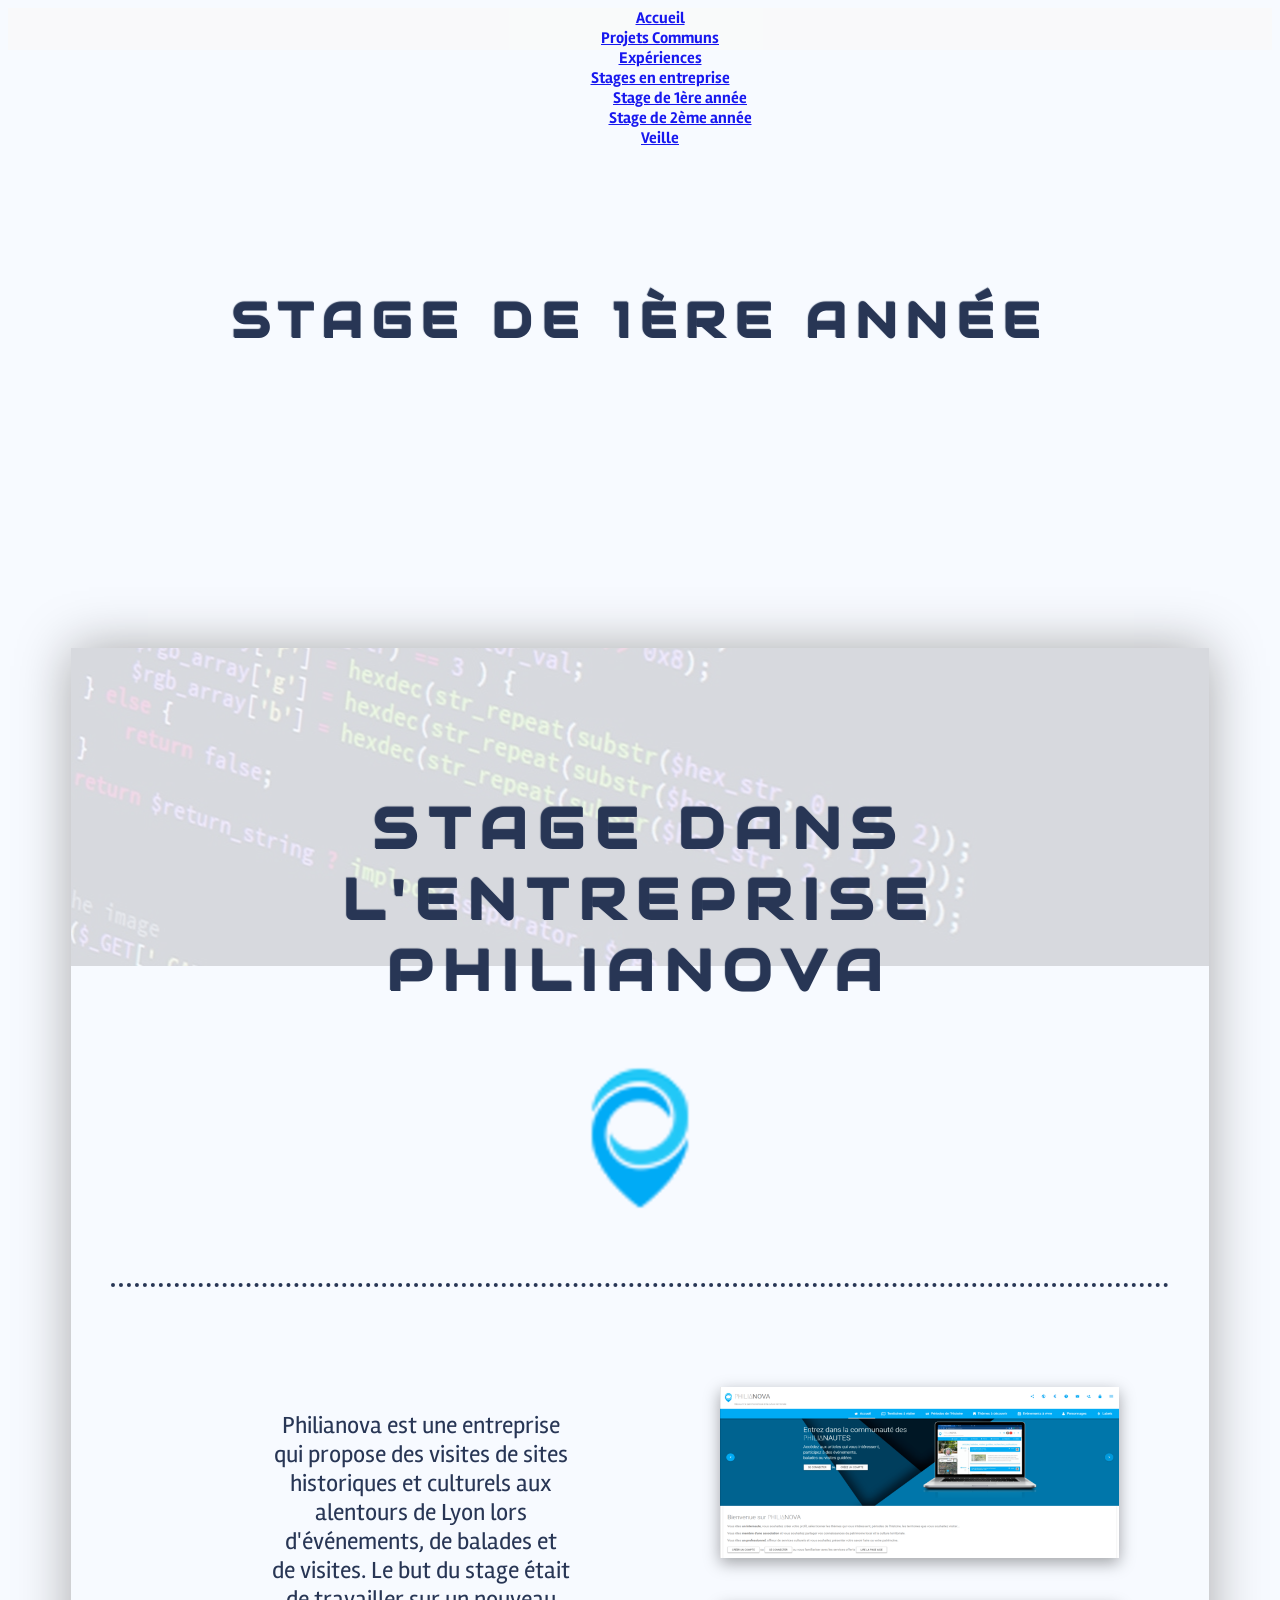
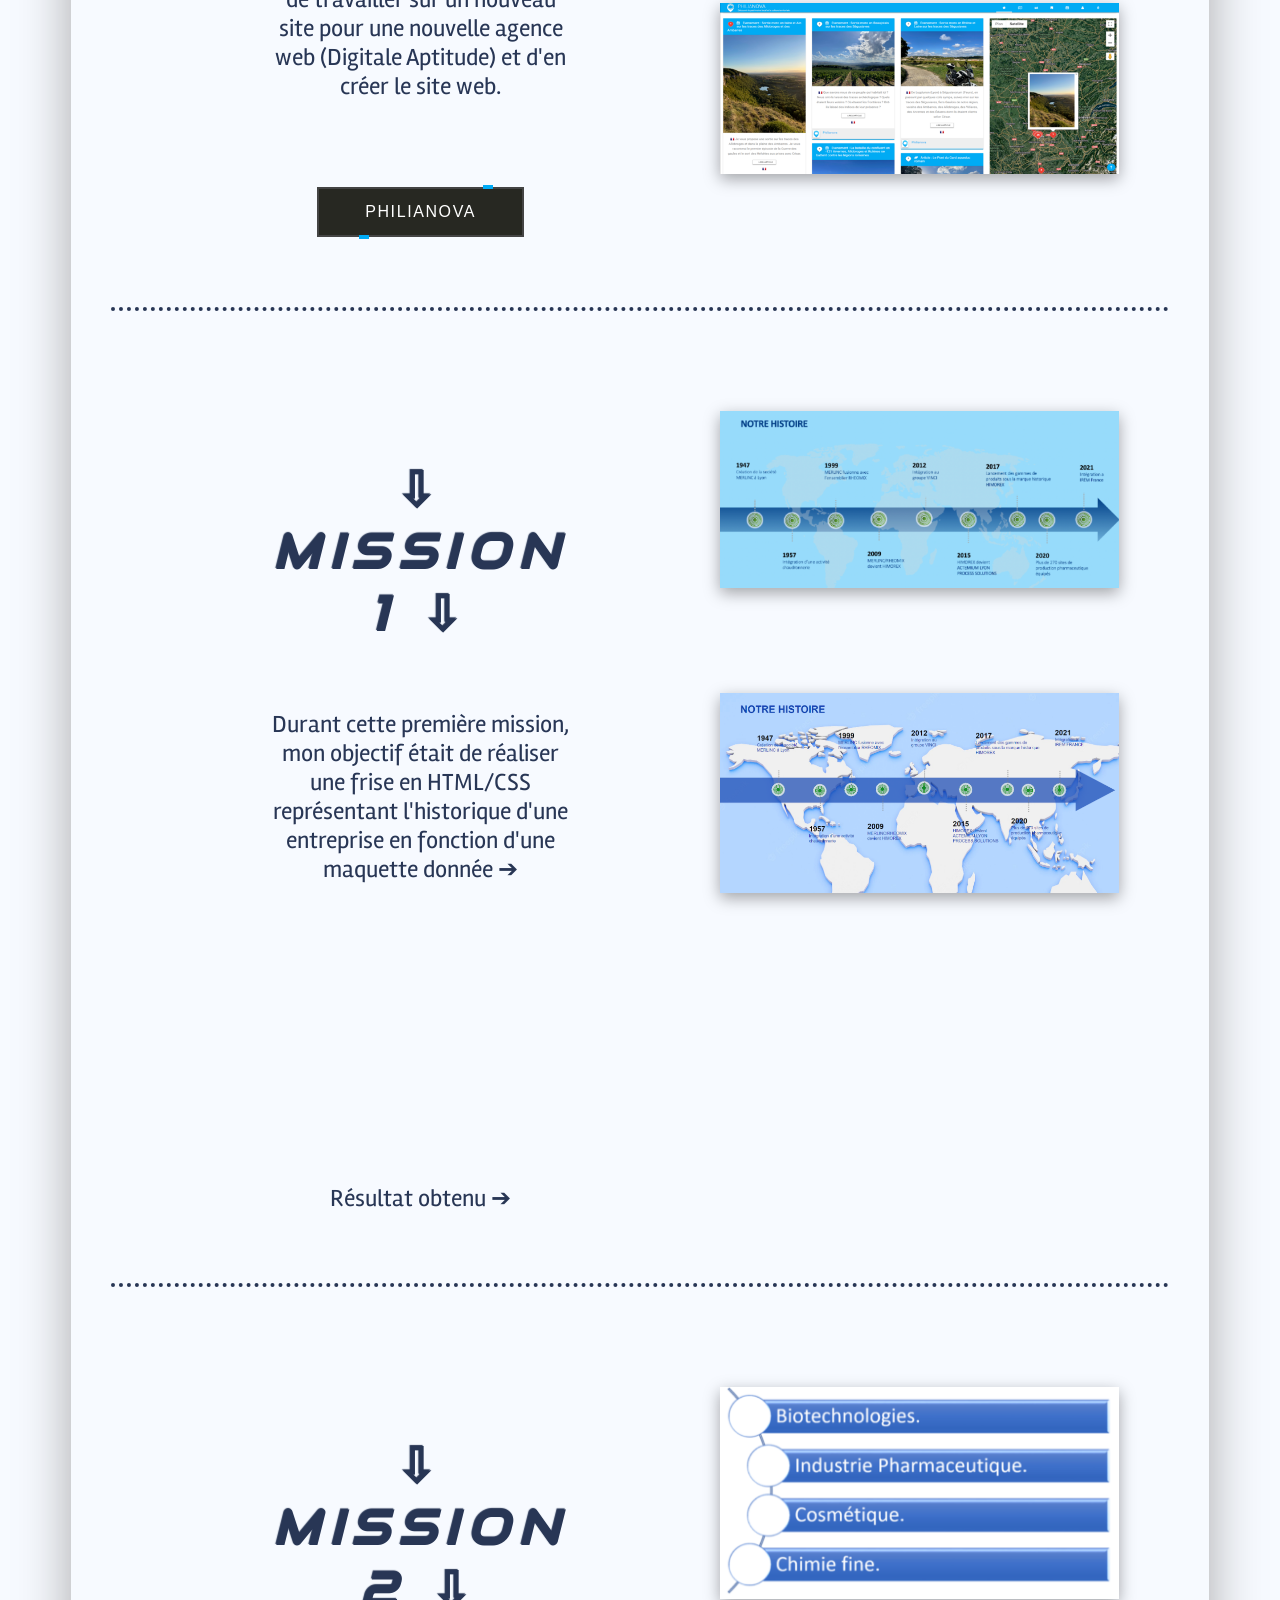
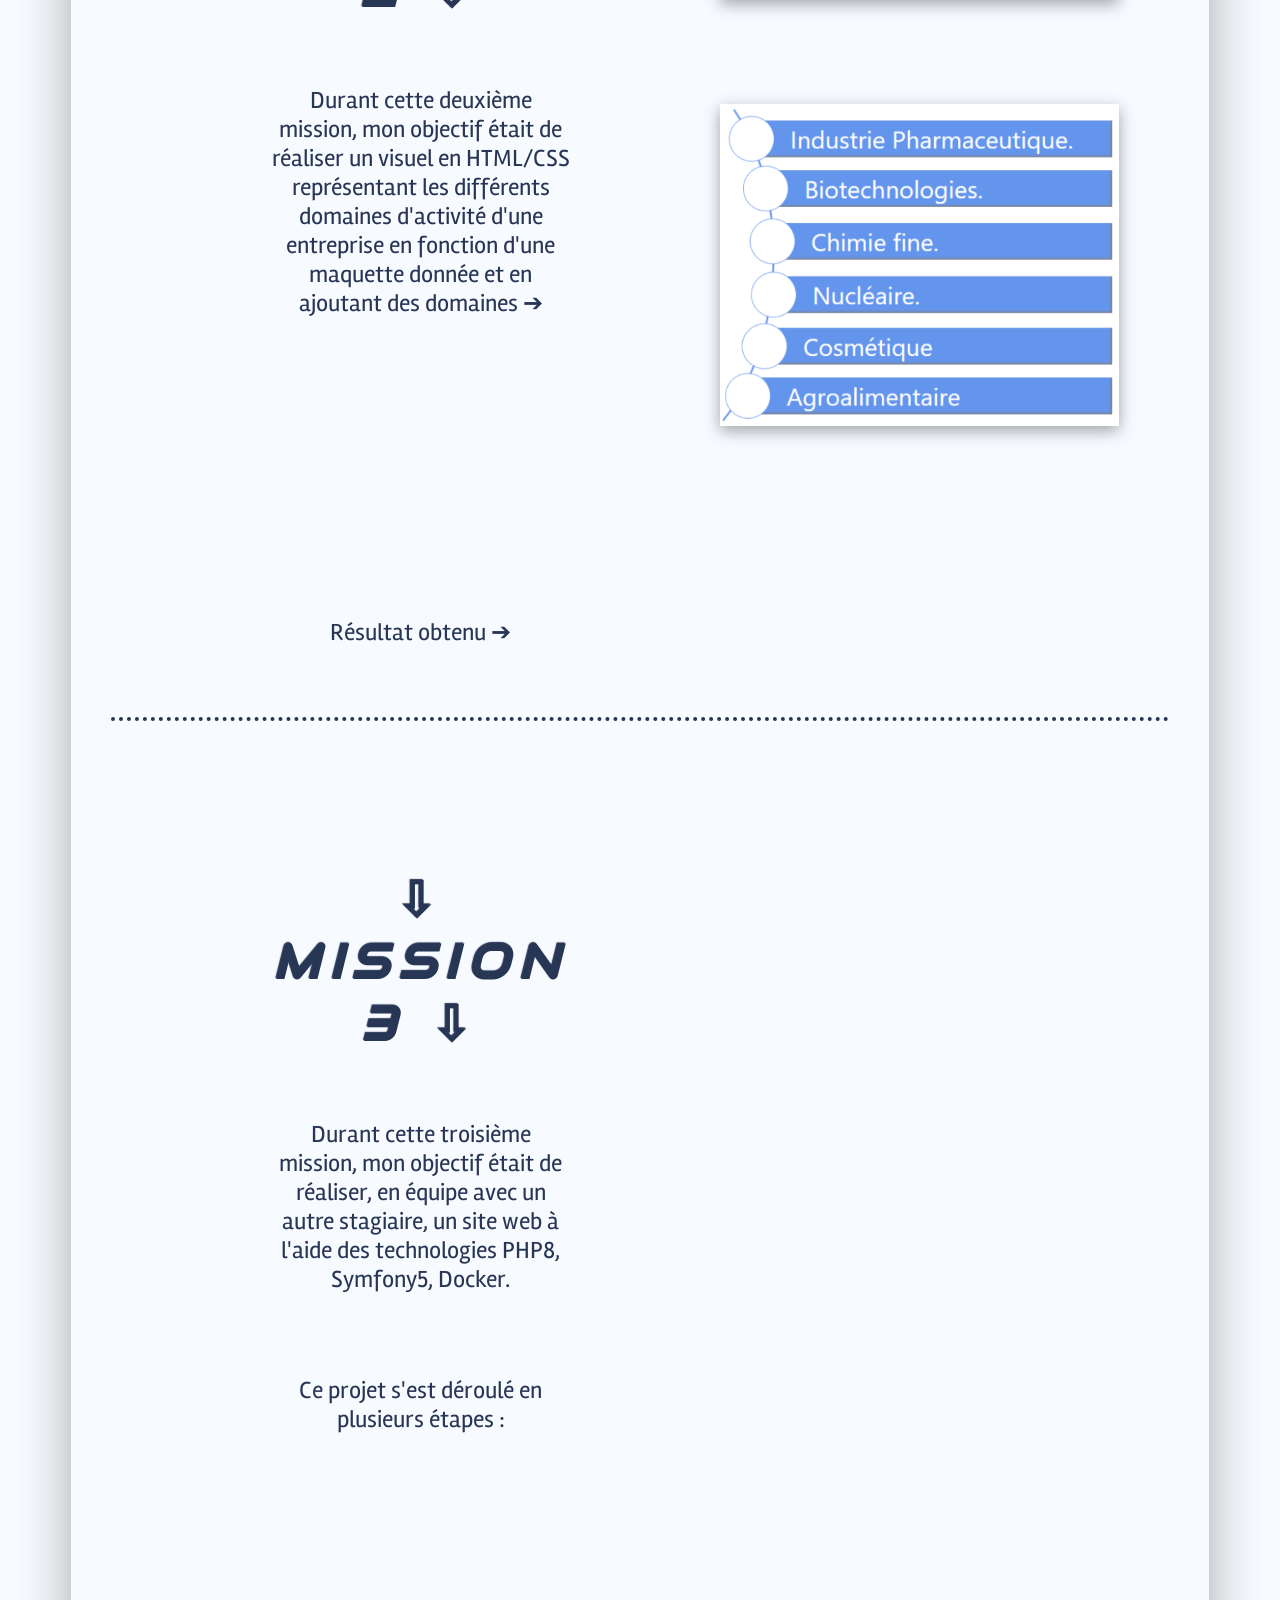
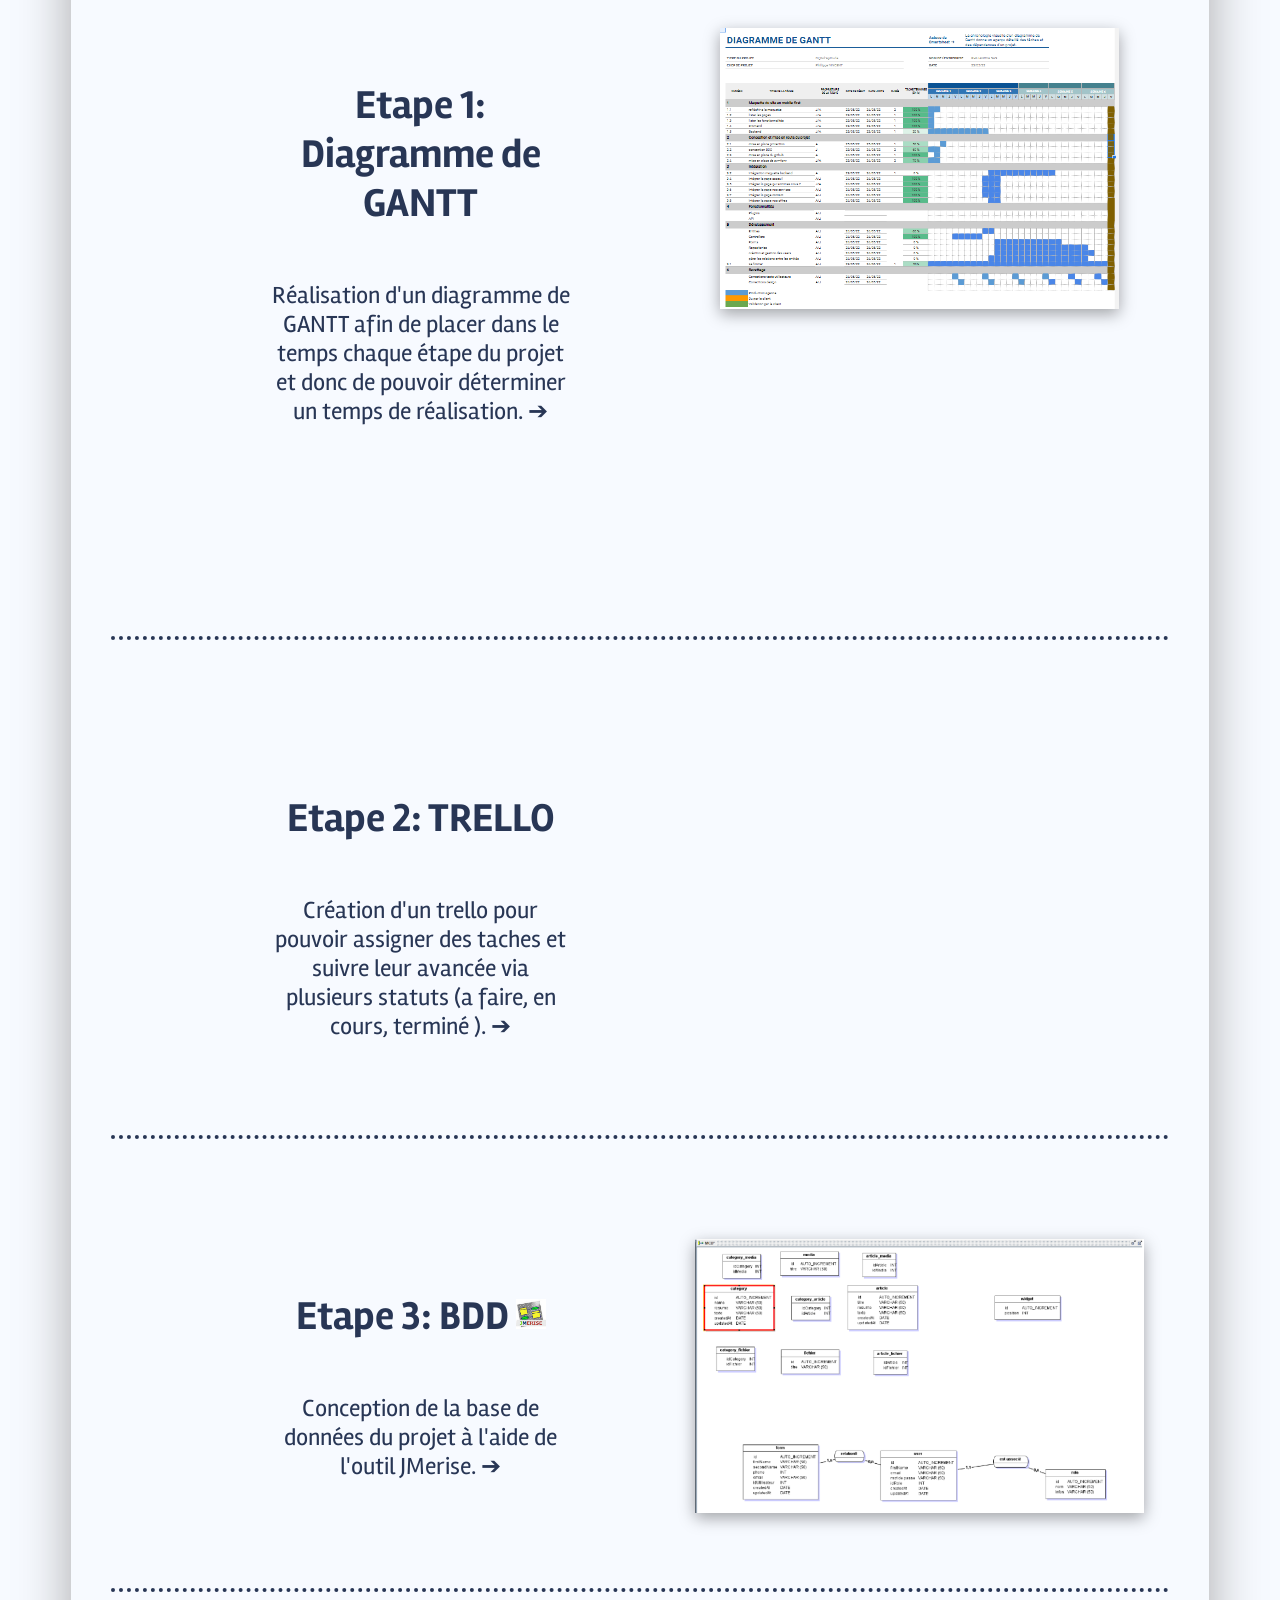
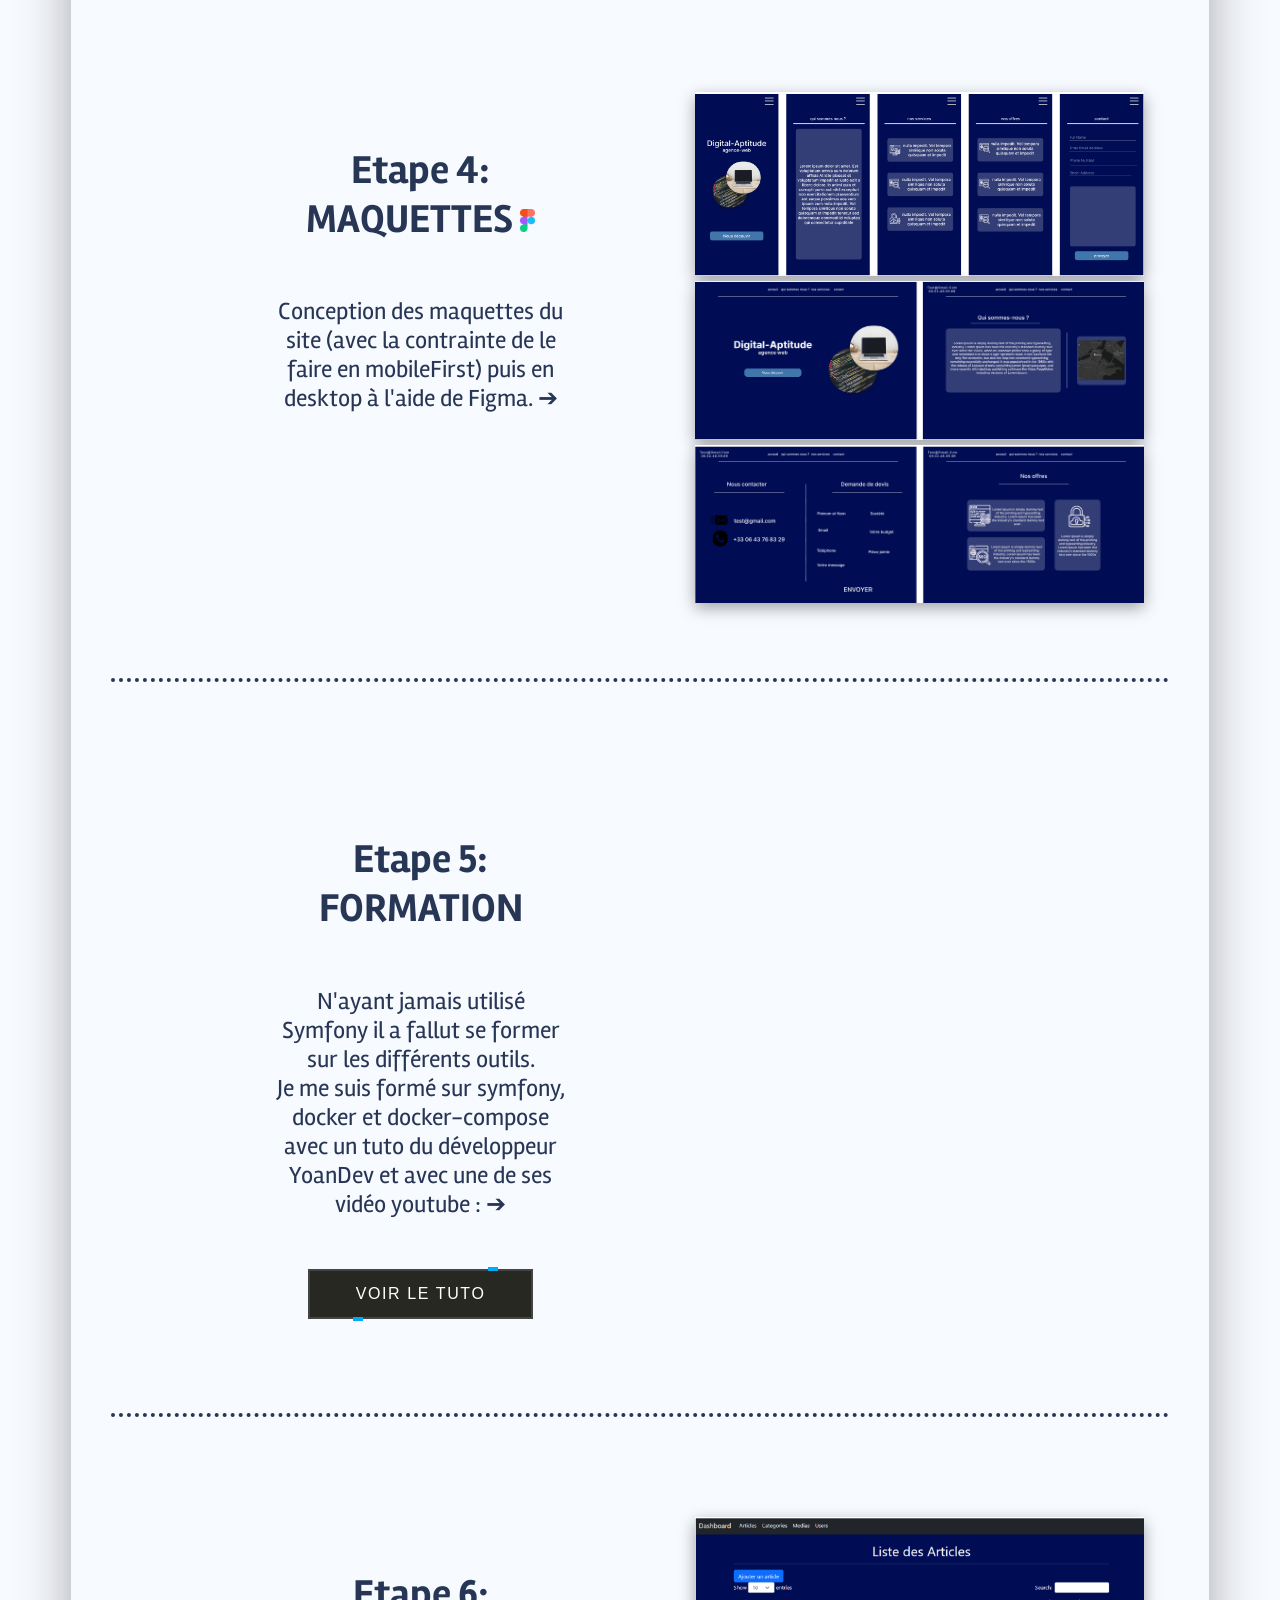
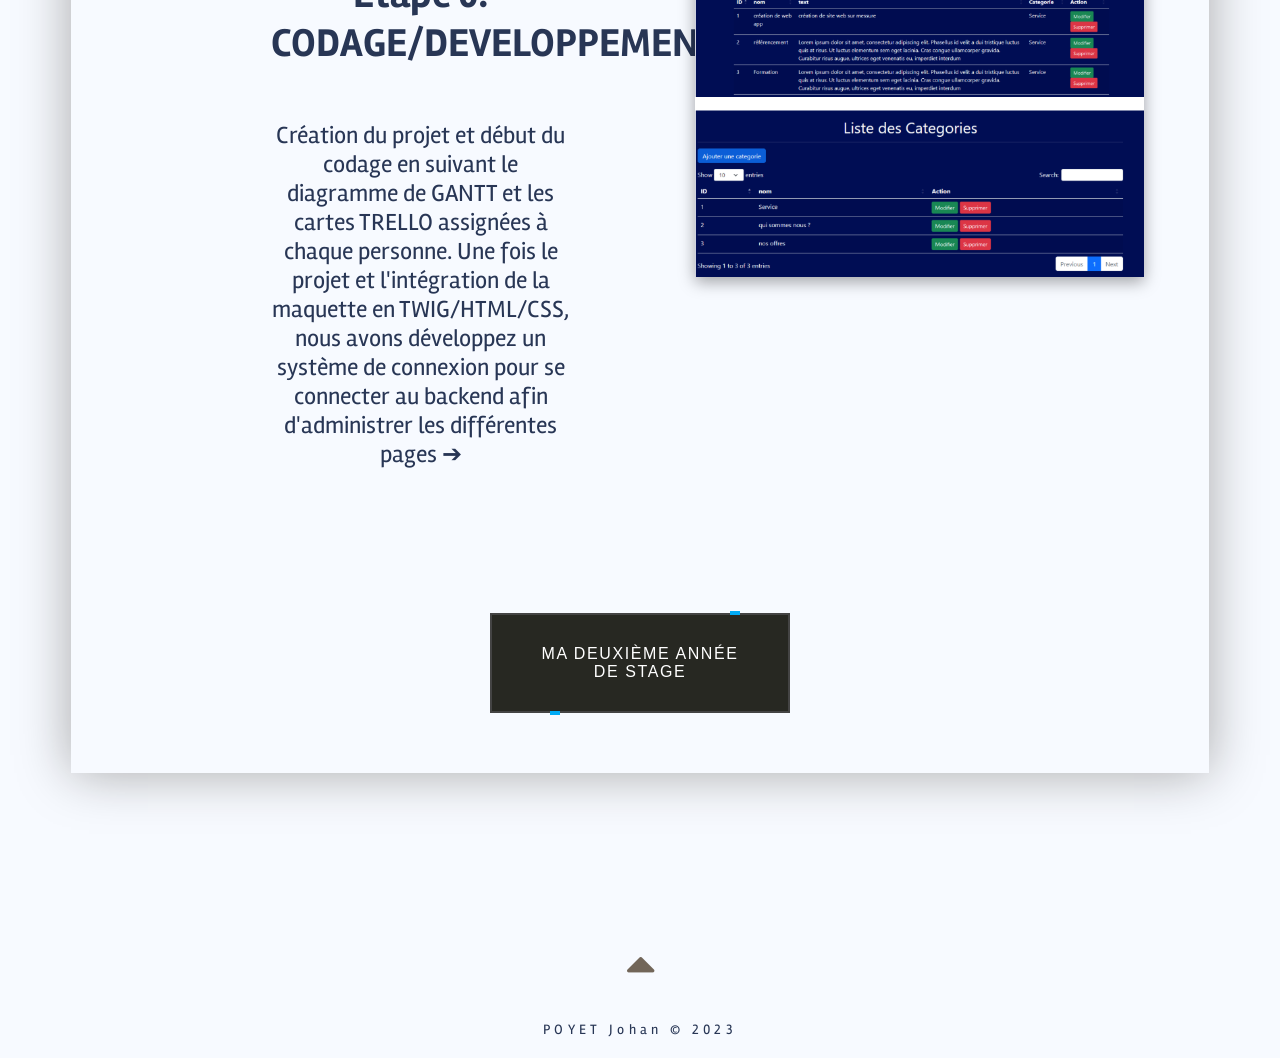
==== 1ere_annee.html @ 7d2a9128 "Add files via upload" ====
<!DOCTYPE html>
<html lang="fr">

<head>
    <meta charset="UTF-8">
    <meta http-equiv="X-UA-Compatible" content="IE=edge">
    <meta name="viewport" content="width=device-width, initial-scale=1.0">
    <title>Portfolio POYET Johan</title>
    <link rel="shortcut icon" href="./media/codage.png">
    <link rel="stylesheet" href="style.css">
    <link rel="stylesheet" href="./assets/css/bootstrap.css">
    <link rel="stylesheet" href="https://cdnjs.cloudflare.com/ajax/libs/font-awesome/4.7.0/css/font-awesome.css">
    <link href="https://unpkg.com/aos@2.3.1/dist/aos.css" rel="stylesheet">
    <script src="https://cdn.jsdelivr.net/npm/bootstrap@5.3.0-alpha1/dist/js/bootstrap.bundle.min.js"></script>
</head>

<body>
    <header style="height: 60vh;">
        <nav class="navbar autohide navbar-expand-sm navbar-light fixed-top">
            <div class="collapse navbar-collapse">
                <ul class="navbar-nav">
                    <li class="nav-item">
                        <a href="accueil.html" class="nav-link">Accueil</a>
                    </li>
                    <li class="nav-item">
                        <a href="projets_communs.html" class="nav-link">Projets Communs</a>
                    </li>
                    <li class="nav-item">
                        <a href="experiences.html" class="nav-link">Expériences</a>

                    </li>
                    <li class="nav-item dropdown">
                        <a class="nav-link dropdown-toggle" href="./1ere_annee.html" role="button"
                            data-bs-toggle="dropdown" aria-expanded="false">
                            Stages en entreprise
                        </a>
                        <ul class="dropdown-menu">
                            <li><a class="dropdown-item" href="./1ere_annee.html">Stage de 1ère année
                                </a></li>
                            <li><a class="dropdown-item" href="./2eme_annee.html">Stage de 2ème année
                                </a></li>
                        </ul>
                    </li>
                    <li class="nav-item">
                        <a href="veille.html" class="nav-link">Veille</a>
                    </li>
                </ul>
            </div>
        </nav>
        <h2 class="titre-c1 aos-item " data-aos="fade-up" data-aos-offset="200" data-aos-delay="50"
            data-aos-duration="1000" data-aos-mirror="true" data-aos-once="false"
            data-aos-anchor-placement="top-center">Stage de 1ère année</h2>
    </header>
    <section id="stage">
        <h3 class="aos-item" data-aos="fade-down" data-aos-offset=" 300" data-aos-delay="50" data-aos-duration="1000"
            data-aos-mirror="true" data-aos-once="true" data-aos-anchor-placement="top-bottom"
            style="padding: 50px 0 0 0">Stage dans l'entreprise Philianova
        </h3>
        <a class="aos-item" data-aos="fade-down" data-aos-offset=" 300" data-aos-delay="50" data-aos-duration="1000"
            data-aos-mirror="true" data-aos-once="true" data-aos-anchor-placement="top-bottom"
            href="./media/logo_philianova.png" target="_blank"><img style="display: block; margin: auto;"
                src="./media/logo_philianova.png" alt="logo philianova"></a>

        <div class="stage-desc col-md-12 aos-item" data-aos="fade-right" data-aos-offset=" 300" data-aos-delay="50"
            data-aos-duration="1000" data-aos-mirror="true" data-aos-once="true" data-aos-anchor-placement="top-bottom">
            <div class="stage-txt col-md-6">
                <p> Philianova est une entreprise qui propose des visites de sites historiques et culturels aux
                    alentours de Lyon
                    lors d'événements, de balades et de visites. Le but du stage était de travailler sur un nouveau site
                    pour une nouvelle agence web (Digitale Aptitude) et d'en créer le site web.
                </p>
                <hr style="border: none;">
                <a target="_blank" href="https://philianova.com/">
                    <button target="_blank"
                        style="--clr:#00ABF6; margin-top: 50px;"><span>Philianova</span><i></i></button></a>
            </div>
            <div class="col-md-6" style=" padding: 0 0 0 30px; width: 50%;">
                <a href="./media/philianova1.png" target="_blank"><img src="./media/philianova1-petit.png"
                        style="box-shadow: rgba(0, 0, 0, 0.35) 0px 5px 15px;" alt=""></a>
                <a href="./media/philianova2.png" target="_blank"> <img
                        style="margin: 40px 0 0 0; box-shadow: rgba(0, 0, 0, 0.35) 0px 5px 15px;"
                        src="./media/philianova2-petit.png" alt=""></a>
            </div>
        </div>


        <div class="stage-desc col-md-12 aos-item" data-aos="fade-left" data-aos-offset=" 300" data-aos-delay="50"
            data-aos-duration="1000" data-aos-mirror="true" data-aos-once="true" data-aos-anchor-placement="top-bottom">

            <div class="stage-txt col-md-6">
                <h3 style="">⇩ <i>Mission 1</i> ⇩</h3>
                <p style="margin: 50px 0 0 0;">Durant cette première mission, mon objectif était de réaliser une
                    frise en HTML/CSS représentant
                    l'historique d'une entreprise en fonction d'une maquette donnée ➔</p>
                <p style="margin: 300px 0 0 0;">Résultat obtenu ➔</p>
            </div>
            <div class="col-md-6" style=" padding: 0 0 0 30px; width: 50%;">
                <a href="./media/mission1-grand.png" target="_blank"> <img
                        style=" box-shadow: rgba(0, 0, 0, 0.35) 0px 5px 15px;" src="./media/mission1.png" alt=""></a>
                <a href="./media/carte.png" target="_blank"> <img
                        style="margin: 100px 0 0 0; box-shadow: rgba(0, 0, 0, 0.35) 0px 5px 15px;"
                        src="./media/carte-petit.png" alt=""></a>
            </div>
        </div>


        <div class="stage-desc col-md-12 aos-item" data-aos="fade-right" data-aos-offset=" 300" data-aos-delay="50"
            data-aos-duration="1000" data-aos-mirror="true" data-aos-once="true" data-aos-anchor-placement="top-bottom">
            <div class="stage-txt col-md-6">
                <h3 style="">⇩ <i>Mission 2</i> ⇩</h3>
                <p style="margin: 50px 0 0 0;">Durant cette deuxième mission, mon objectif était de réaliser un
                    visuel en HTML/CSS représentant
                    les différents domaines d'activité d'une entreprise en fonction d'une maquette donnée et en
                    ajoutant des domaines ➔</p>
                <p style="margin: 300px 0 0 0;">Résultat obtenu ➔</p>
            </div>
            <div class="col-md-6" style=" padding: 0 0 0 30px; width: 50%;">
                <a href="./media/mission2-debut.png" target="_blank"> <img
                        style="box-shadow: rgba(0, 0, 0, 0.35) 0px 5px 15px; " src="./media/mission2-debut.png"
                        alt=""></a>
                <a href="./media/mission2.png" target="_blank"> <img
                        style="margin: 100px 0 0 0; box-shadow: rgba(0, 0, 0, 0.35) 0px 5px 15px; "
                        src="./media/mission2-petit.png" alt=""></a>
            </div>
        </div>

        <div class="aos-item" data-aos="fade-left" data-aos-offset=" 300" data-aos-delay="50" data-aos-duration="1000"
            data-aos-mirror="true" data-aos-once="true" data-aos-anchor-placement="top-bottom">
            <div class="stage-desc col-md-12">
                <div class="stage-txt col-md-12">
                    <h3 style="">⇩ <i>Mission 3</i> ⇩</h3>
                    <p style="margin: 50px 0 0 0;">Durant cette troisième mission, mon objectif était de réaliser, en
                        équipe avec un autre stagiaire, un site web à l'aide des technologies PHP8, Symfony5,
                        Docker.</p><br><br>
                    <p>Ce projet s'est déroulé en plusieurs étapes :</p>
                </div>
            </div>


            <div class="stage-desc col-md-12" style="border-top: none !important;">
                <div class="stage-txt col-md-6">

                    <h4>Etape 1: Diagramme de GANTT</h4>
                    <p>Réalisation d'un diagramme de GANTT afin de placer dans le temps chaque étape du projet et
                        donc de pouvoir déterminer un temps de réalisation. ➔</p>
                    <br><br><br><br>
                </div>
                <div class="col-md-6" style=" padding: 0 0 0 30px; width: 50%;">

                    <a href="./media/gantt.png" target="_blank"> <img
                            style="box-shadow: rgba(0, 0, 0, 0.35) 0px 5px 15px; " src="./media/gantt-petit.png"
                            alt=""></a>
                </div>
            </div>
            <div class="stage-desc col-md-12">
                <div class="stage-txt col-md-6">
                    <h4>Etape 2: TRELLO </h4>
                    <p>Création d'un trello pour pouvoir assigner des taches et suivre leur avancée via
                        plusieurs statuts (a faire, en cours, terminé ). ➔</p>
                </div>
                <div class="col-md-6" style=" padding: 0 0 0 30px; width: 50%;">
                    <a href="./media/trello.png" target="_blank"> <img
                            style="width: 90%; box-shadow: rgba(0, 0, 0, 0.35) 0px 5px 15px; " src="./media/trello.png"
                            alt=""></a>
                </div>
            </div>

            <div class="stage-desc col-md-12">
                <div class="stage-txt col-md-6">
                    <h4>Etape 3: BDD <img src="./media/jmerise.png" style="width: 10% !important;" alt=""></h4>
                    <p>Conception de la base de données du projet à l'aide de l'outil JMerise. ➔</p>
                </div>
                <div class="col-md-6" style=" padding: 0 0 0 30px; width: 50%;">
                    <a href="./media/jmerise-grand.png" target="_blank"> <img
                            style="width: 90%; box-shadow: rgba(0, 0, 0, 0.35) 0px 5px 15px; "
                            src="./media/jmerise-petit.png" alt=""></a>
                </div>
            </div>
            <div class="stage-desc col-md-12">
                <div class="stage-txt col-md-6">
                    <h4>Etape 4: MAQUETTES <img src="./media/figma-logo.png" style="width: 5% !important;" alt=""></h4>
                    <p>Conception des maquettes du site (avec la contrainte de le faire en mobileFirst) puis en desktop
                        à
                        l'aide de Figma. ➔
                    </p>
                </div>
                <div class="col-md-6" style=" padding: 0 0 0 30px; width: 50%;">
                    <a href="./media/figma-1.png" target="_blank"> <img
                            style="width: 90%; box-shadow: rgba(0, 0, 0, 0.35) 0px 5px 15px; " src="./media/figma-1.png"
                            alt=""></a>
                    <a href="./media/figma-2.png" target="_blank"> <img
                            style="width: 90%; box-shadow: rgba(0, 0, 0, 0.35) 0px 5px 15px; " src="./media/figma-2.png"
                            alt=""></a>
                    <a href="./media/figma-3.png" target="_blank"> <img
                            style="width: 90%; box-shadow: rgba(0, 0, 0, 0.35) 0px 5px 15px; " src="./media/figma-3.png"
                            alt=""></a>
                </div>
            </div>
            <div class="stage-desc col-md-12">
                <div class="stage-txt col-md-6">
                    <h4>Etape 5: FORMATION </h4>
                    <p>N'ayant jamais utilisé Symfony il a fallut se former sur les différents outils.<br>
                        Je me suis formé sur symfony, docker et docker-compose avec un tuto du développeur YoanDev et
                        avec
                        une de ses vidéo youtube : ➔ <br><a target="_blank"
                            href="https://yoandev.co/un-environnement-de-d%C3%A9veloppement-symfony-5-avec-docker-et-docker-compose/">
                            <button target="_blank" class="btn-stage"
                                style="--clr:#00ABF6; margin-top: 50px;"><span>Voir
                                    le
                                    tuto</span><i></i></button></a>

                    </p>
                </div>
                <div class="col-md-6" style=" padding: 0 0 0 30px; width: 50%;">
                    <a href="./media/yoandev.png" target="_blank"> <img
                            style="width: 90%; box-shadow: rgba(0, 0, 0, 0.35) 0px 5px 15px; " src="./media/yoandev.png"
                            alt=""></a>

                </div>
            </div>
            <div class="stage-desc col-md-12">
                <div class="stage-txt col-md-6">
                    <h4>Etape 6: CODAGE/DEVELOPPEMENT </h4>
                    <p>Création du projet et début du codage en suivant le diagramme de GANTT et les cartes TRELLO
                        assignées
                        à chaque personne. Une fois le projet et l'intégration de la maquette en TWIG/HTML/CSS, nous
                        avons
                        développez un système de connexion pour se connecter au backend afin d'administrer les
                        différentes
                        pages ➔
                    </p>
                </div>
                <div class="col-md-6" style=" padding: 0 0 0 30px; width: 50%;">
                    <a href="./media/crud-philianova.png" target="_blank"> <img
                            style="width: 90%; box-shadow: rgba(0, 0, 0, 0.35) 0px 5px 15px; "
                            src="./media/crud-philianova.png" alt=""></a>

                </div>
            </div>
            <div style="text-align: center;">
                <a href="./2eme_annee.html">
                    <button class="btn-stage"
                        style="--clr:#00ABF6; margin-top: 50px; width: 300px; height: 100px;"><span>Ma deuxième
                            année de stage</span><i></i></button></a>
            </div>
        </div>
        </div>
        </div>
        </div>
    </section>

    <footer>
        <div class="arrow">
            <a href="#">
                <i class="fa fa-sort-up"></i>
            </a>
        </div>
        <p>POYET Johan © 2023</p>
    </footer>

    <script src="./assets/js/jquery.min.js" type="text/javascript"></script>
    <script src="./assets/js/typed.min.js" type="text/javascript"></script>
    <script src="./script2.js" type="text/javascript"></script>
    <script src="https://unpkg.com/aos@2.3.1/dist/aos.js"></script>

    <script>
        AOS.init();
    </script>

</body>

</html>
---- style.css ----
@import url("https://fonts.googleapis.com/css?family=Audiowide|Josefin+Sans:100|Rambla&display=swap");

/* test */
html {
  scroll-behavior: smooth;
}

body {
  color: #283655 !important;
  background-color: #f7faff !important;
  text-align: center;
  height: 100vh;
  font-family: "Rambla", sans-serif;
}

h2,
h3 {
  font-family: "Audiowide", sans-serif;
  letter-spacing: 0.2em;
  text-transform: uppercase;
  text-shadow: -1px -1px 1px #283655;
}

li {
  list-style-type: none;
}



/* *****************************HEADER****************************** */
.navbar {
  background-color: #FAFAFA;
  opacity: 0.9;
  height: 42px;
  transition: 0.7s;
  font-weight: 800;
}

.navbar-nav {
  width: 80% !important;
  margin: 0 auto;
  justify-content: space-between;
}

header {
  text-align: center;
  height: 100vh;
  background: url(media/Sans\ titre.jpg) no-repeat fixed 50% 50%;
  background-size: cover;
}

h1 {
  padding: 90px 0 10px 0;
  font-family: "Josefin Sans", sans-serif;
  font-size: 4.3em;
  text-transform: uppercase;
}

#line {
  height: 1px;
  background-color: #b3aca7;
  width: 25%;
  margin: 0 auto;
}

h2 {
  padding: 20px 0 50px 0;
  font-size: 3em;
  text-transform: uppercase;
}

.presentation {
  height: 240px;
  margin-top: 20px;
}

.infos {
  border: 1px solid #b3aca7;
  display: flex;
  flex-direction: column;
  justify-content: space-between;
  padding: 20px 0;
}

.photo {
  border: 1px solid #b3aca7;
  position: relative;
}

.photo img {
  position: absolute;
  top: 0;
  bottom: 0;
  left: 0;
  right: 0;
  margin: auto;
  height: auto;
  max-width: 90%;
  border-radius: 3px;
  /* box-shadow: 0 0 4px; */
}

.btn-cv {
  margin-top: 45px;
  text-align: center;
}

.btn-cv a {
  padding: 20px 80px;
  border: 1px solid #b3aca7;
  width: 300px;
}

.btn-cv:hover a {
  background: #b3aca7;
  color: #e2dedb;
  transition: all 0.3s ease-in-out;
  text-decoration: none;
}

/* ***************************************languages************************************* */
#language {
  padding: 80px 80px 80px 50px;
  margin: 20px 0 0 6%;
  height: 750px;
  width: 47%;
  max-width: 640px;
  background: linear-gradient(90deg, #8b8b8b 0%, #d0d0d0 100%);
  border-radius: 5%;
  /* clip-path: polygon(0% 0%, 79% 0, 100% 50%, 80% 100%, 0% 100%); */
}


#language .bar {
  padding: 10px 0 4px 0;
  letter-spacing: 0.1em;
}

/* ***************************FORMATION**************************** */
#formation {
  position: relative;
  top: -200px;
  float: right;
  margin-right: 5%;
  padding: 110px 0 60px 50px;
  width: 45%;
  max-width: 660px;
  background: linear-gradient(270deg, #8b8b8b 0%, #d0d0d0 100%);
  border-radius: 5%;
  /* clip-path: polygon(18% 0, 100% 0%, 100% 100%, 11% 100%, 0% 50%); */
}

#autodidactes {
  padding-top: 20px;
}

#fcc {
  padding: 50px 0 0 9%;
}

#occ {
  padding: 50px 0 0 18%;
}

#formation h4 {
  font-weight: blod;
  letter-spacing: 0.08em;
  padding-bottom: 10px;
  color: #283655;
  /* text-shadow: -1px -1px 1px #35B4D5; */
}

.counter {
  display: flex;
  text-align: center;
}

.data {
  border: 1px solid #283655;
  width: 170px;
  margin: 0 4%;
  box-shadow: 0 0 8px #283655;
  padding: 5px 20px;
}

.counter-value {
  font-size: 2em;
}

.data-span {
  font-size: 1.8em;
}

/* ***************************************PARCOURS*********************** */
#parcours {
  max-width: 800px;
  margin: 640px auto 180px auto;
  padding: 40px 30px 100px 30px;
  /* background: url(./media/header.jpg) no-repeat fixed 50% 50%; */
  background-size: cover;
  border-radius: 8px;
  box-sizing: -1px -1px 8px #283655;
}

/*

#parcours h3 {
    font-size: 2.5em;
    padding-bottom: 30px;
}

#parcours h4 {
    font-size: 1.6em;
    color: #ff4e50;
    margin-left: 20px;
}

#parcours h6 {
    font-style: italic;
    color: #edca21;
    margin-left: 20px;
}

#parcours p {
    line-height: 1.9em;
} */
*,
*::before,
*::after {
  box-sizing: border-box;
}

/* body {
    margin: 0;
    font-family: Arial, Helvetica, sans-serif;
    background: #ffffff;
} */
.timeline {
  position: relative;
  width: 100%;
  max-width: 1140px;
  margin: 0 auto;
  padding: 15px 0;
}

.timeline::after {
  content: "";
  position: absolute;
  width: 2px;
  background: #535353;
  top: 0;
  bottom: 0;
  left: 50%;
  margin-left: -1px;
}

/* .container {
  padding: 15px 30px;
  position: relative;
  background: inherit;
  width: 50%;
}

.container.left {
  right: 28%;
  margin-right: 1000px;
  max-width: 577px;
}

.container.right {
  left: 39%;
  max-width: 577px;
}

.container::after {
  content: "";
  position: absolute;
  width: 16px;
  height: 16px;
  top: calc(50% - 8px);
  right: -8px;
  background: #ffffff;
  border: 2px solid #535353;
  border-radius: 16px;
  z-index: 1;
}

.container.right::after {
  left: -8px;
}

.container::before {
  content: "";
  position: absolute;
  width: 50px;
  height: 2px;
  top: calc(50% - 1px);
  right: 8px;
  background: #535353;
  z-index: 1;
}

.container.right::before {
  left: 8px;
}

.container .date {
  position: absolute;
  display: inline-block;
  top: calc(50% - 8px);
  text-align: center;
  font-size: 14px;
  font-weight: bold;
  color: #535353;
  text-transform: uppercase;
  letter-spacing: 1px;
  z-index: 1;
}

.container.left .date {
  right: -75px;
}

.container.right .date {
  left: -75px;
}

.container .icon {
  position: absolute;
  display: inline-block;
  width: 40px;
  height: 40px;
  padding: 9px 0;
  top: calc(50% - 20px);
  background: #8d8d8d;
  border: 2px solid #535353;
  border-radius: 40px;
  text-align: center;
  font-size: 18px;
  color: #535353;
  z-index: 1;
}

.container.left .icon {
  right: 56px;
}

.container.right .icon {
  left: 56px;
}

.container .content {
  padding: 30px 90px 30px 30px;
  background: #8d8d8d;
  position: relative;
  border-radius: 0 500px 500px 0;
}

.container.right .content {
  padding: 30px 30px 30px 90px;
  border-radius: 300px 300px 300px 300px;
}

.container.left .content {
  border-radius: 300px 300px 300px 300px;
}

.container .content h2 {
  margin: 0 0 10px 0;
  font-size: 18px;
  font-weight: normal;
  color: #535353;
}

.container .content p {
  margin: 0;
  font-size: 16px;
  line-height: 22px;
  color: #000000;
} */

@media (max-width: 767.98px) {
  .timeline::after {
    left: 90px;
  }

  /* .container {
    width: 100%;
    padding-left: 120px;
    padding-right: 30px;
  }

  .container.right {
    left: 0%;
  }

  .container.left {
    right: 0%;
  }

  .container.left::after,
  .container.right::after {
    left: 82px;
  }

  .container.left::before,
  .container.right::before {
    left: 100px;
    border-color: transparent #535353 transparent transparent;
  }

  .container.left .date,
  .container.right .date {
    right: auto;
    left: 15px;
  }

  .container.left .icon,
  .container.right .icon {
    right: auto;
    left: 146px;
  }

  .container.left .content,
  .container.right .content {
    padding: 30px 30px 30px 90px;
    border-radius: 500px 0 0 500px;
    margin-left: 100px;
  } */
}

/* *****************************************PORTFOLIO*************************** */
#portfolio {
  margin: 100px 2% 0 2%;
  padding: 40px 10px 60px 40px;
  background-color: rgba(179, 172, 167, 0.08);
  box-shadow: 0px 0px 1px #a8a8a9;
}

#portfolio h3 {
  font-size: 3em;
  padding-bottom: 15px;
}

.projet {
  display: flex;
  margin: 70px 0;
}

/* .projet:nth-child(2) {
    margin-left: 3%;
}



  

.projet:nth-child(3) {
    margin-left: 6%;
} */
.wrap {
  padding: 10px 20px 300px 0px;
  height: 100%;
  display: flex;
  align-items: center;
  justify-content: center;
}

/* .button {
  min-width: 300px;
  min-height: 60px;
  font-family: 'Rambla', sans-serif;
  font-size: 22px;
  text-transform: uppercase;
  letter-spacing: 1.3px;
  font-weight: 700;
  color: #313133;
  background: #726659;
  background: linear-gradient(90deg, #726659(129, 230, 217, 1) 0%, #726659(79, 209, 197, 1) 100%);
  border: none;
  border-radius: 1000px;
  box-shadow: 12px 12px 24px #726659;
  transition: all 0.3s ease-in-out 0s;
  cursor: pointer;
  outline: none;
  position: relative;
  padding: 10px;
}

button::before {
  content: '';
  border-radius: 1000px;
  min-width: calc(300px + 12px);
  min-height: calc(60px + 12px);
  border: 6px solid #726659;
  box-shadow: 0 0 60px #726659;
  position: absolute;
  top: 50%;
  left: 50%;
  transform: translate(-50%, -50%);
  opacity: 0;
  transition: all .3s ease-in-out 0s;
}

.button:hover,
.button:focus {
  color: #313133;
  transform: translateY(-6px);
}

button:hover::before,
button:focus::before {
  opacity: 1;
}

button::after {
  content: '';
  width: 30px;
  height: 30px;
  border-radius: 100%;
  border: 6px solid #726659;
  position: absolute;
  z-index: -1;
  top: 50%;
  left: 50%;
  transform: translate(-50%, -50%);
  animation: ring 1.5s infinite;
}

button:hover::after,
button:focus::after {
  animation: none;
  display: none;
} */

@keyframes ring {
  0% {
    width: 30px;
    height: 30px;
    opacity: 1;
  }

  100% {
    width: 300px;
    height: 300px;
    opacity: 0;
  }
}

.legende li {
  margin-left: 40px;
  font-size: 1.8rem;
}

.legende {
  min-height: 500px;
}

.legende h2 img {
  width: 50px;
}

h4 {
  font-size: 2.5rem !important;
}

h4 img {
  width: 30px;
}

.txt-portfolio {
  font-size: 1.5rem;
  padding-top: 30px;
}

.cadre {
  position: relative;
  padding: 40px 20px 25px 0;
  width: 80%;
  max-width: 700px;
  border: none;
  outline: none;
  background-color: transparent;
  margin: 10px 8px;
  color: #aca49c;
  text-align: center;
  max-height: 420px;
}

.img-container {
  height: 323px;
  width: 100%;
  max-width: 650px;
  overflow: hidden;
  margin: 0 auto;
  box-shadow: 1px 1px 10px #111;
}

.img-container img {
  position: relative;
  height: 100%;
  margin: 0 auto;
}

.img-container:hover img {
  transform: scale(1.07);
  transform-origin: 50% 50%;
  filter: contrast(140%);
  transition: 0.3s ease-in-out;
}

.cadre:before,
.cadre:after {
  content: "";
  display: block;
  position: absolute;
  width: 20%;
  height: 20%;
  border: 1px solid;
  transition: all 0.6s ease;
  border-radius: 2px;
  z-index: -1;
}

.cadre:before {
  top: 15px;
  left: -10px;
  border-bottom-color: transparent;
  border-right-color: transparent;
}

.cadre:after {
  bottom: 15px;
  right: 0;
  border-top-color: transparent;
  border-left-color: transparent;
}

.cadre:hover:before,
.cadre:hover:after {
  border-color: #aca49c;
  width: 100%;
  height: 100%;
}

.legende {
  max-width: 60%;
  padding: 50px 150px 0 200px;
  opacity: 0;
  transition: 5s ease-in-out;
}

.projet:hover .legende {
  opacity: 1;
  transition: 2s ease;
}

.legende a {
  padding: 16px 10px 10px 10px;
  margin-top: 20px;
  font-size: 1.1em;
  float: right;
  text-decoration: none;
  border-radius: 3px;
  background: #e2dedb;
  animation: shadow-pop-br 0.3s cubic-bezier(0.47, 0, 0.745, 0.715) both;
}

.legende a:hover {
  text-decoration: none;
  color: black;
}

.legende a:active {
  animation: shadow-push 0.3s cubic-bezier(0.47, 0, 0.745, 0.715) both;
}

@keyframes shadow-pop-br {
  0% {
    -webkit-box-shadow: 0 0 #3e3e3e, 0 0 #3e3e3e, 0 0 #3e3e3e, 0 0 #3e3e3e, 0 0 #3e3e3e, 0 0 #3e3e3e, 0 0 #3e3e3e, 0 0 #3e3e3e;
    box-shadow: 0 0 #3e3e3e, 0 0 #3e3e3e, 0 0 #3e3e3e, 0 0 #3e3e3e, 0 0 #3e3e3e, 0 0 #3e3e3e, 0 0 #3e3e3e, 0 0 #3e3e3e;
    -webkit-transform: translateX(0) translateY(0);
    transform: translateX(0) translateY(0);
  }

  100% {
    -webkit-box-shadow: 1px 1px #3e3e3e, 2px 2px #3e3e3e, 3px 3px #3e3e3e, 4px 4px #3e3e3e, 5px 5px #3e3e3e, 6px 6px #3e3e3e, 7px 7px #3e3e3e, 8px 8px #3e3e3e;
    box-shadow: 1px 1px #3e3e3e, 2px 2px #3e3e3e, 3px 3px #3e3e3e, 4px 4px #3e3e3e, 5px 5px #3e3e3e, 6px 6px #3e3e3e, 7px 7px #3e3e3e, 8px 8px #3e3e3e;
    -webkit-transform: translateX(-8px) translateY(-8px);
    transform: translateX(-6px) translateY(-6px);
  }
}

@keyframes shadow-push {
  0% {
    -webkit-box-shadow: 1px 1px #3e3e3e, 2px 2px #3e3e3e, 3px 3px #3e3e3e, 4px 4px #3e3e3e, 5px 5px #3e3e3e, 6px 6px #3e3e3e, 7px 7px #3e3e3e, 8px 8px #3e3e3e;
    box-shadow: 1px 1px #3e3e3e, 2px 2px #3e3e3e, 3px 3px #3e3e3e, 4px 4px #3e3e3e, 5px 5px #3e3e3e, 6px 6px #3e3e3e, 7px 7px #3e3e3e, 8px 8px #3e3e3e;
    -webkit-transform: translateX(-8px) translateY(-8px);
    transform: translateX(-6px) translateY(-6px);
  }

  100% {
    -webkit-box-shadow: 0 0 #3e3e3e, 0 0 #3e3e3e, 0 0 #3e3e3e, 0 0 #3e3e3e, 0 0 #3e3e3e, 0 0 #3e3e3e, 0 0 #3e3e3e, 0 0 #3e3e3e;
    box-shadow: 0 0 #3e3e3e, 0 0 #3e3e3e, 0 0 #3e3e3e, 0 0 #3e3e3e, 0 0 #3e3e3e, 0 0 #3e3e3e, 0 0 #3e3e3e, 0 0 #3e3e3e;
    -webkit-transform: translateX(0) translateY(0);
    transform: translateX(0) translateY(0);
  }
}

/* *************************************HOBBIES******************** */
#hobbies {
  padding: 100px 50px 100px 50px;
  margin: 500px 2% 0 2%;
  /* clip-path: polygon(0 21%, 100% 31%, 100% 95%, 0% 100%); */
  background: linear-gradient(90deg, #8b8b8b 0%, #d0d0d0 100%);
}

#hobbies h3 {
  /* transform: rotate(4.2deg); */
  font-size: 3em;
  text-shadow: -1px 1px 0px #375E97;
}

.pictures {
  display: flex;
  justify-content: center;
  margin-bottom: 100px;
}

.flip-box-back div {
  margin: 40%;
  writing-mode: horizontal-tb;
  text-orientation: upright;
  width: 200px;
}

.flip-bow-back p {
  text-transform: uppercase;
  padding: 10px;
  font-size-adjust: auto;
}

.flip-box-back {
  color: white;
  transform: rotateY(180deg);
}

.flip-box-front,
.flip-box-back {
  position: absolute;
  width: 100%;
  height: 100%;
  backface-visibility: hidden;
}

.flip-box {
  overflow: hidden;
  background-color: transparent;
  width: 100%;
  max-width: 300px;
  height: 300px;
  perspective: 1000px;
}

.flip-box-inner {
  position: relative;
  width: 100%;
  max-width: 300px;
  height: 300px;
  transition: transform 0.8s;
  transform-style: preserve-3d;
}

.flip-box:hover .flip-box-inner {
  transform: rotateY(180deg);
}

/* ****************************************************************************STAGE*********************************************************************************** */
#stage {
  margin: 100px 5% 0 5%;
  padding: 40px 40px 60px 40px;
  box-shadow: 0px 0px 50px #a8a8a9;
  background: url(media/Image.png) no-repeat fixed 50% 50%;

}

#stage h3 {
  font-size: 3.5em;
  padding-bottom: 15px;
  text-align: center;

}

.stage-desc {
  display: flex;
  margin: 70px 0;
  padding: 100px 0 0 0;
  border-top: 4px dotted #283655;
}

.stage-txt h3 {
  font-size: 3rem !important;
}

.stage-txt {
  text-align: center;
  width: 50%;
  font-size: 1.5rem;
  padding: 0px 70px 0px 160px !important;
}

button {
  position: relative;
  background: #444;
  color: #fff;
  text-decoration: none;
  text-transform: uppercase;
  border: none;
  letter-spacing: 0.1rem;
  font-size: 1rem;
  padding: 1rem 3rem;
  transition: 0.2s;
}

button:hover {
  letter-spacing: 0.2rem;
  padding: 1.1rem 3.1rem;
  background: var(--clr);
  color: var(--clr);
  /* box-shadow: 0 0 35px var(--clr); */
  animation: box 3s infinite;
}

button::before {
  content: "";
  position: absolute;
  inset: 2px;
  background: #272822;
}

button span {
  position: relative;
  z-index: 1;
}

button i {
  position: absolute;
  inset: 0;
  display: block;
}

button i::before {
  content: "";
  position: absolute;
  width: 10px;
  height: 2px;
  left: 80%;
  top: -2px;
  border: 2px solid var(--clr);
  background: #272822;
  transition: 0.2s;
}

button:hover i::before {
  width: 15px;
  left: 20%;
  animation: move 3s infinite;
}

button i::after {
  content: "";
  position: absolute;
  width: 10px;
  height: 2px;
  left: 20%;
  bottom: -2px;
  border: 2px solid var(--clr);
  background: #272822;
  transition: 0.2s;
}

button:hover i::after {
  width: 15px;
  left: 80%;
  animation: move 3s infinite;
}

@keyframes move {
  0% {
    transform: translateX(0);
  }

  50% {
    transform: translateX(5px);
  }

  100% {
    transform: translateX(0);
  }
}

@keyframes box {
  0% {
    box-shadow: #27272c;
  }

  50% {
    box-shadow: 0 0 25px var(--clr);
  }

  100% {
    box-shadow: #27272c;
  }
}

/* *******************************************************************************VEILLE************************************************************************************ */
#veille {
  background: url(media/veille.png) no-repeat fixed 50% 50%;
  margin: 100px 5% 0 5%;
  padding: 40px 10px 60px 40px;
  box-shadow: 0px 0px 50px #a8a8a9;
}

#veille h3 {
  font-size: 3.5em;
  padding-bottom: 15px;
  text-align: center;
}

.veille-desc {
  display: flex;
  margin: 70px 0;
  padding: 100px 0 0 0;
}


.veille-txt {
  text-align: center;
  font-size: 1.5rem;
  padding: 0px 70px 0 0 !important;
}

/* *******************************************************************************FOOTER****************************************************************************** */
footer {
  background: url(./media/footer.jpg) 50% 0% no-repeat fixed;
  background-size: cover;
  text-align: center;
  padding: 160px 50px 5px 50px;
}

footer h3 {
  padding: 0 0 60px 0;
  font-size: 2.5em;
}

.footer-icons {
  margin: 0 auto;
  display: flex;
  justify-content: space-between;
  max-width: 60%;
}

.network {
  font-size: 4em;
  border: 1px solid #b3aca7;
  padding: 30px 45px;
  color: #726659;
  z-index: -1 !important;
  border-radius: 50%;
}

.network:hover {
  background: #b3aca7;
  color: #e2dedb;
  transition: all 0.3s ease-in-out;
}

.arrow {
  width: 50px;
  margin: 0px auto;
  padding-top: 15px;
  animation: arrow linear 1.5s;
  animation-iteration-count: infinite;
}

@keyframes arrow {
  0% {
    transform: translateY(0px);
  }

  38% {
    transform: translateY(8px);
  }

  100% {
    transform: translateY(0px);
  }
}

.arrow a {
  font-size: 3em;
  border: none;
  color: #726659;
}

.arrow:hover i {
  transform: scale(1.6);
  transition: 0.5s ease-in-out;
  color: #726659;
}

footer p {
  font-size: 0.9em;
  letter-spacing: 0.3em;
}

/* ************************************MEDIA QUERIES************************* */
@media screen and (max-width: 1700px) {
  .stage-desc img {
    width: 80%;
  }
}

@media screen and (max-width: 1500px) {
  .typed_pages {
    width: 50% !important;
    margin: 0 25% !important;
  }
}


@media screen and (max-width: 900px) {

  .infos h5,
  .typed {
    font-size: 0.9em;
  }

  .typed_pages {
    width: 60% !important;
    margin: 0 20% !important;
    font-size: 0.9em !important;
  }

  #language {
    margin-left: 1%;
  }

  #formation {
    margin-right: 1%;
  }

  .network {
    font-size: 2em;
    padding: 10px 20px;
  }
}

@media screen and (max-width: 770px) {

  h1,
  h2 {
    font-size: 2em !important;
  }

  .titre-c1 {
    padding: 150px 0 100px 0 !important;

    text-transform: uppercase;
  }

  .typed_pages {
    width: 60% !important;
    margin: 0 20% !important;
  }





  #language {
    width: 80%;
    margin-left: 10%;
  }

  #formation {
    margin: 210px 0 0 10%;
    width: 80%;
    float: none;
    display: block;
  }

  .counter-value {
    font-size: 1em;
  }

  .data-span {
    font-size: 0.8em;
  }

  #parcours {
    margin-top: -50px;
  }

  .legende p {
    display: none;
  }

  .flip-box-back p {
    padding: 10px 0px;
  }

  footer h3 {
    font-size: 2em;
  }

  .network {
    font-size: 1.4em;
    padding: 14px 20px;
  }

  input,
  textarea {
    width: 300px;
  }
}

@media screen and (max-width: 520px) {
  h3 {
    font-size: 1em !important;
  }




  .titre-c1 {
    padding: 70px 0 30px 0 !important;
    text-transform: uppercase;
  }

  .typed_pages {
    width: 60% !important;
    margin: 0 20% !important;
  }


  #occ {
    padding: 50px 0 0 0;
  }

  .timeline {
    margin-left: -100px;
  }

  .container .content {
    margin-left: 200px;
    width: 300px;
  }

  #formation {
    padding: 40px 70px;
  }

  #language {
    padding: 40px 50px;
    height: 80%;
  }

  #parcours {
    width: 78%;
  }

  .timeline .date {
    margin-left: 15px;
  }

  .projet.projet:nth-child(2),
  .projet:nth-child(3) {
    margin-left: 0;
  }

  .legende {
    opacity: 1;
  }

  .flip-box-back p {
    font-size: 0.7em;
  }
}

.scrolled-down {
  transform: translateY(-100%);
  transition: all 0.4s ease-in-out;
}

.scrolled-up {
  transform: translateY(0);
  transition: all 0.4s ease-in-out;
}

/* ***************************************C1******************************* */
.titre-c1 {
  padding: 200px 0 100px 0;
  font-size: 3em;
  text-transform: uppercase;
}

.typed_pages {
  width: 35%;
  margin: 0 32%;
}



*,
*:before,
*:after {
  box-sizing: border-box;
  -webkit-box-sizing: border-box;
  -moz-box-sizing: border-box;
}

/* body {
  background: #fcfcfc;
  margin: 0;
} */



.exp {
  display: flex;
  margin: 50px 0;
  max-height: 330px;
}

.legende_exp {
  margin: 0 50px;
  max-width: 600px;
  padding: 50px 0 0 20px;
  opacity: 0;
  transition: 5s ease-in-out;

}

.legende_exp a {
  padding: 16px 10px 10px 10px;
  margin-top: 20px;
  font-size: 1.1em;
  float: right;
  text-decoration: none;
  border-radius: 3px;
  background: #e2dedb;
  animation: shadow-pop-br 0.3s cubic-bezier(0.47, 0, 0.745, 0.715) both;
}

.legende_exp a:hover {
  text-decoration: none;
  color: black;
}

.legende_exp a:active {
  animation: shadow-push 0.3s cubic-bezier(0.47, 0, 0.745, 0.715) both;
}


/*# sourceMappingURL=style.css.map */
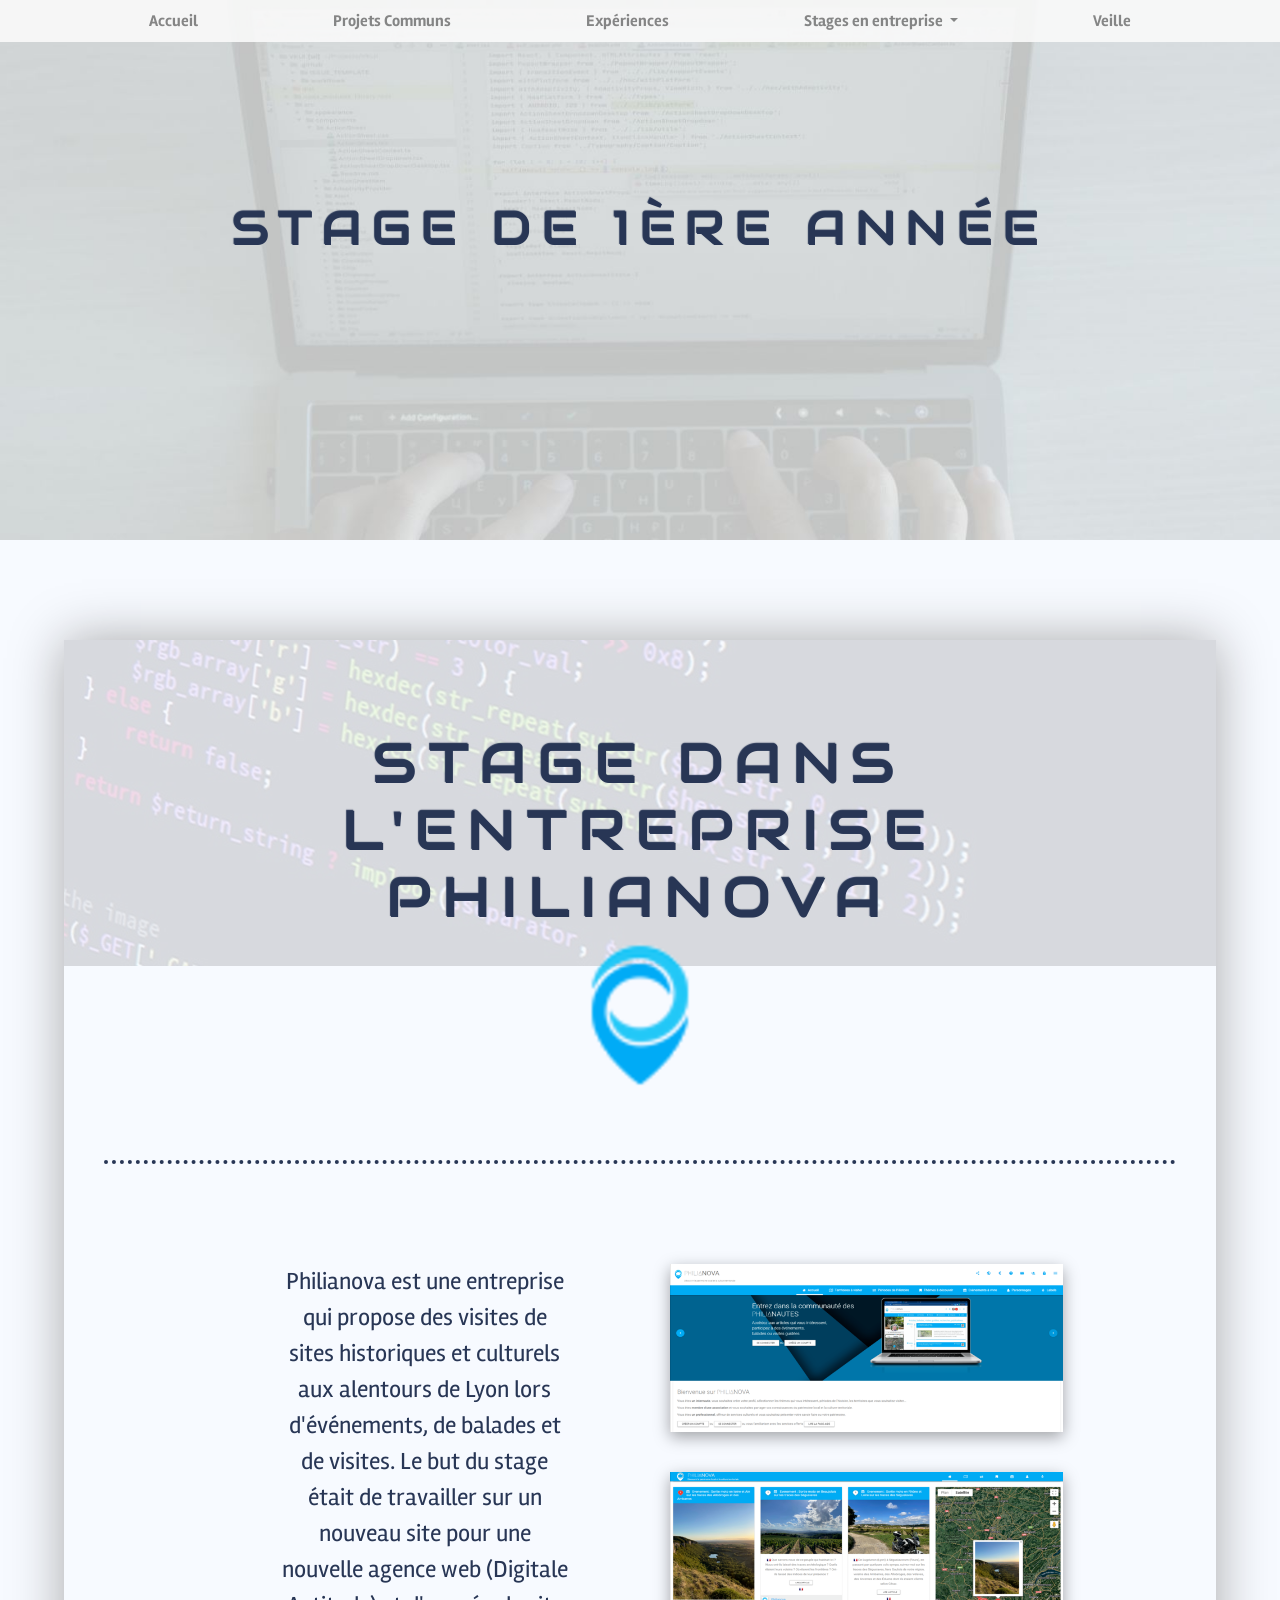
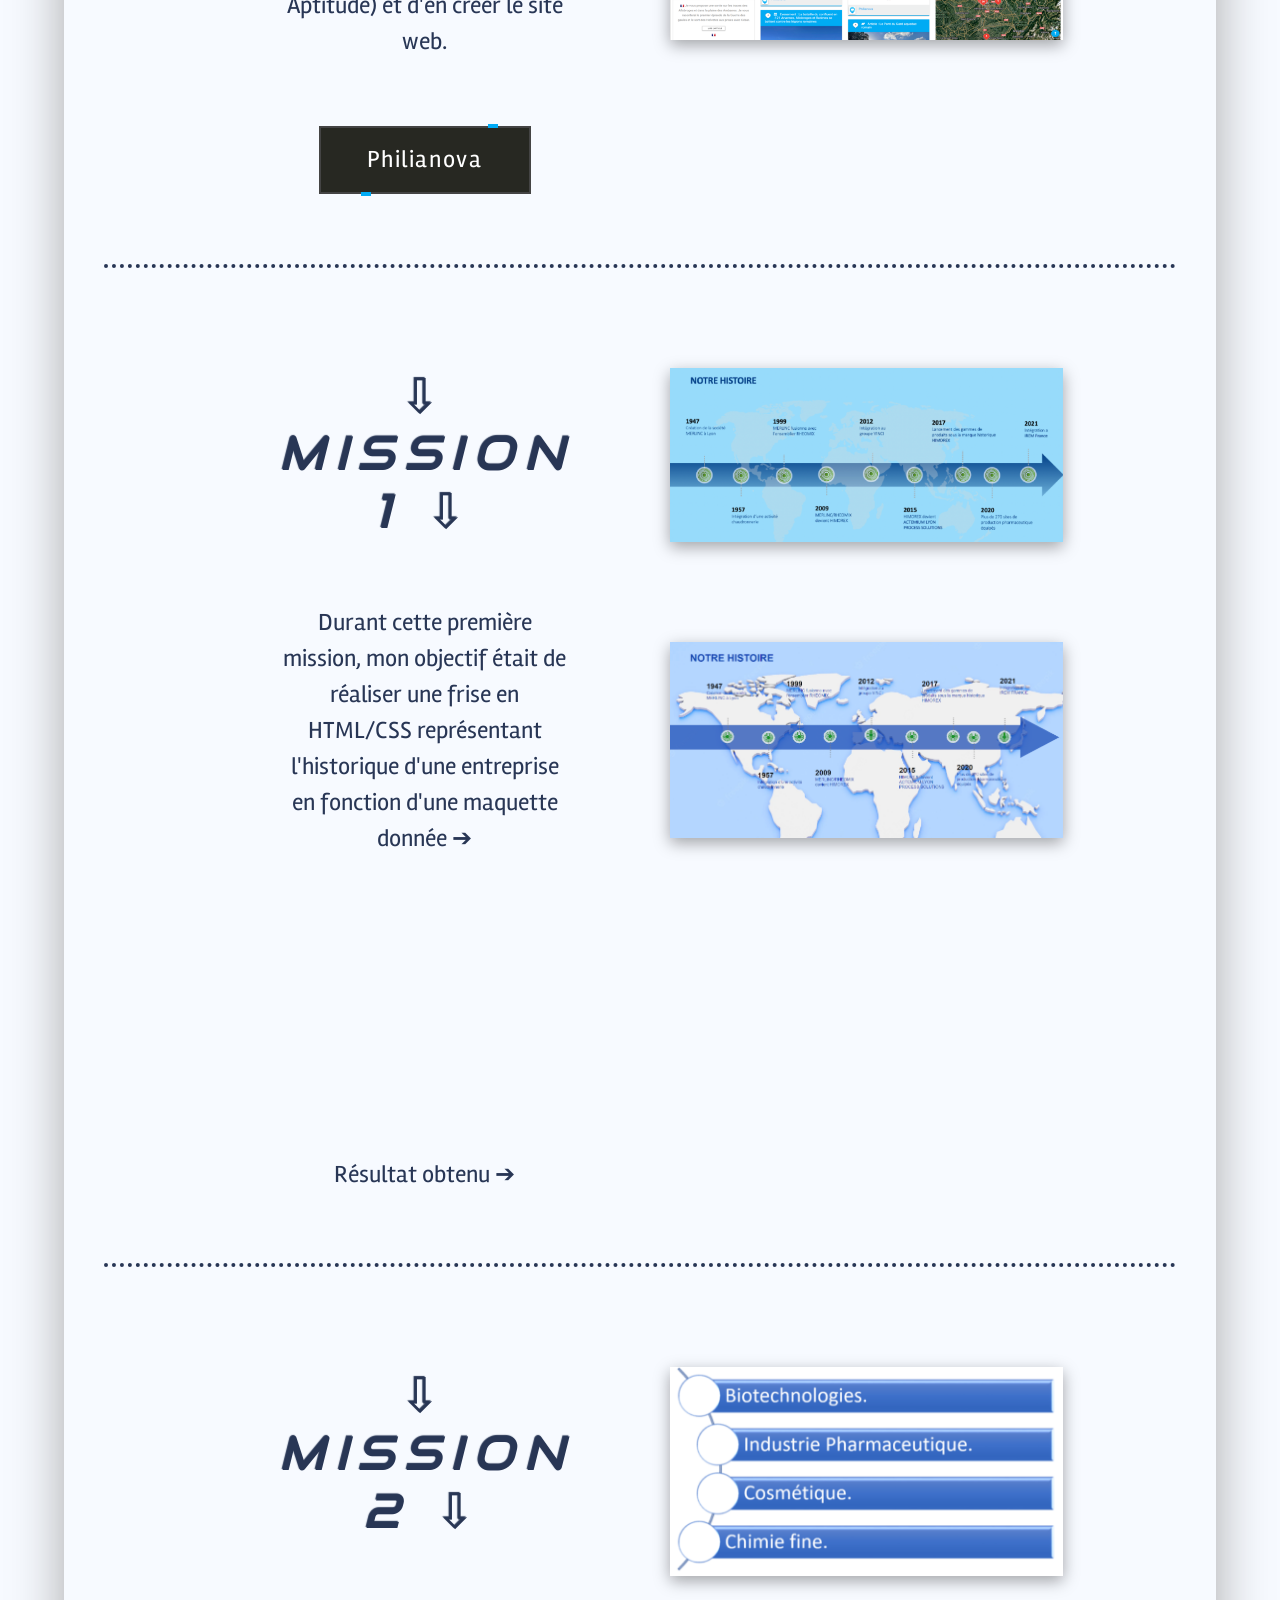
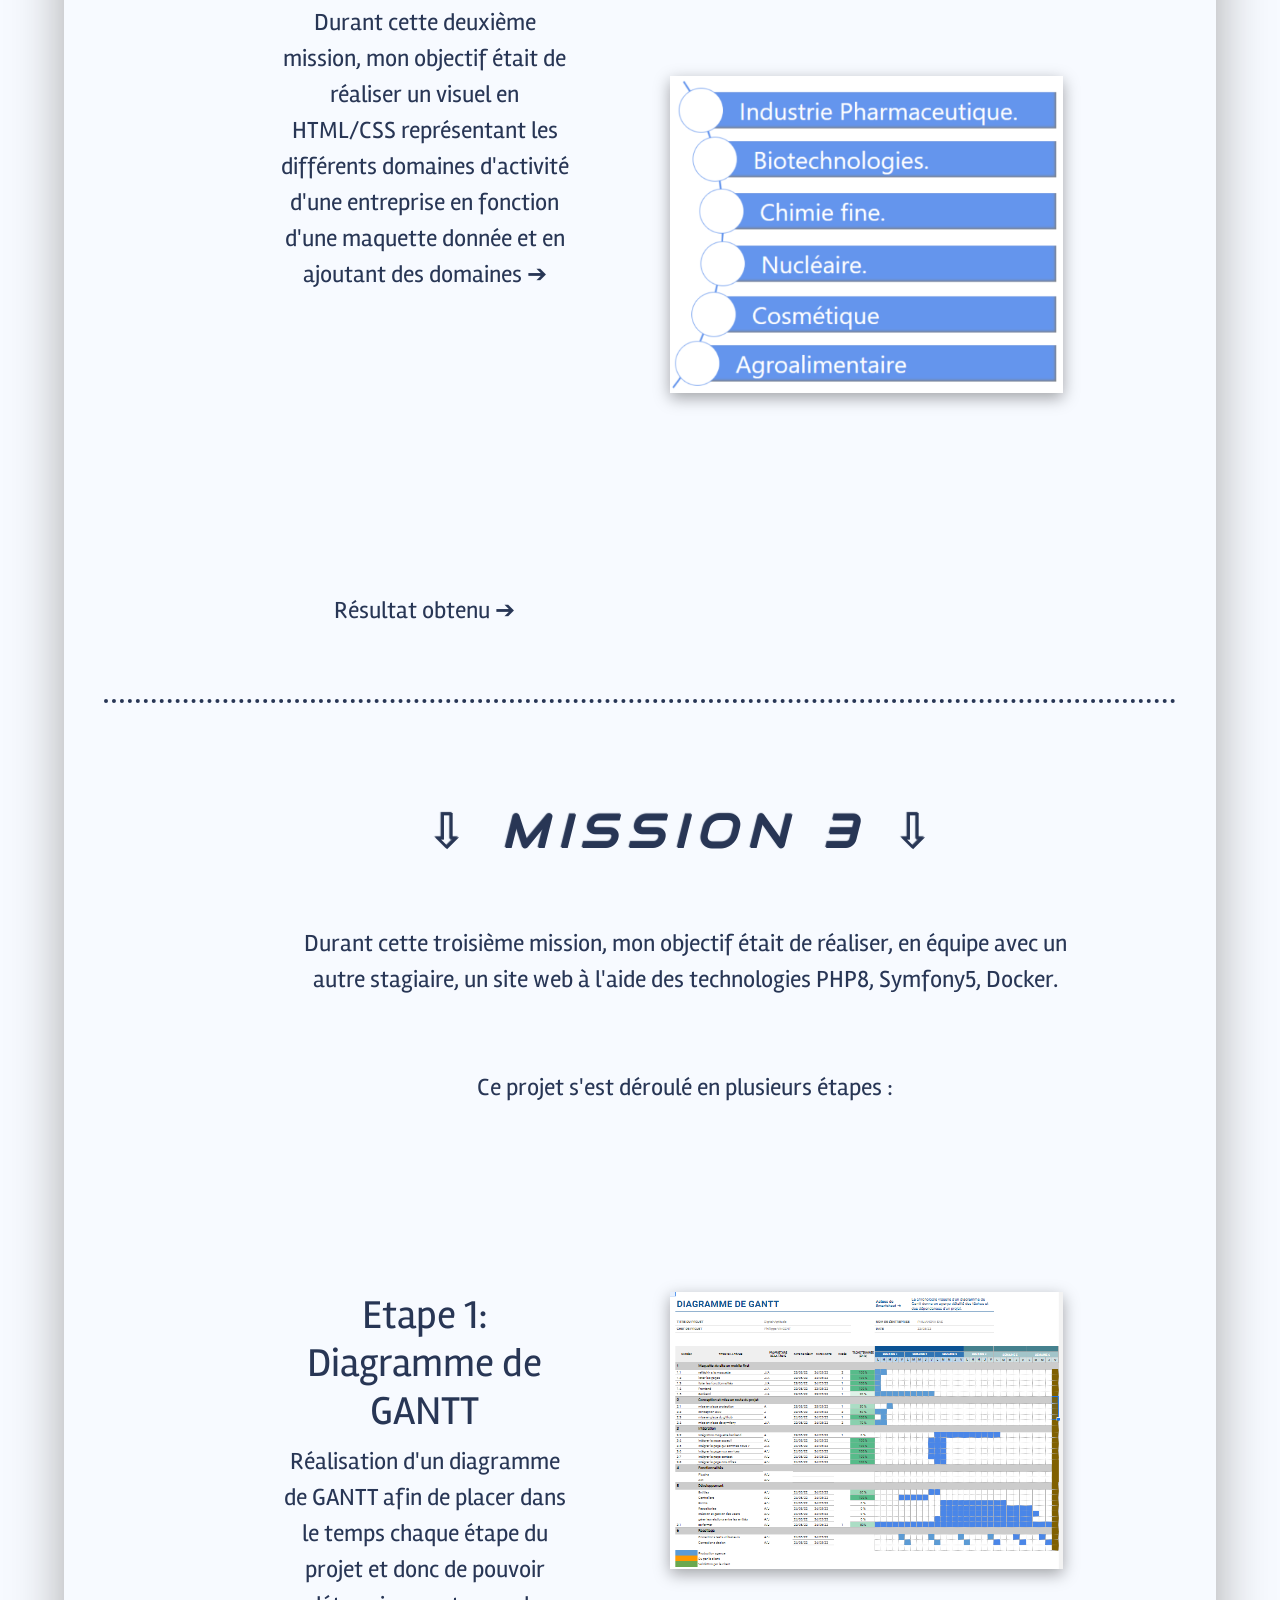
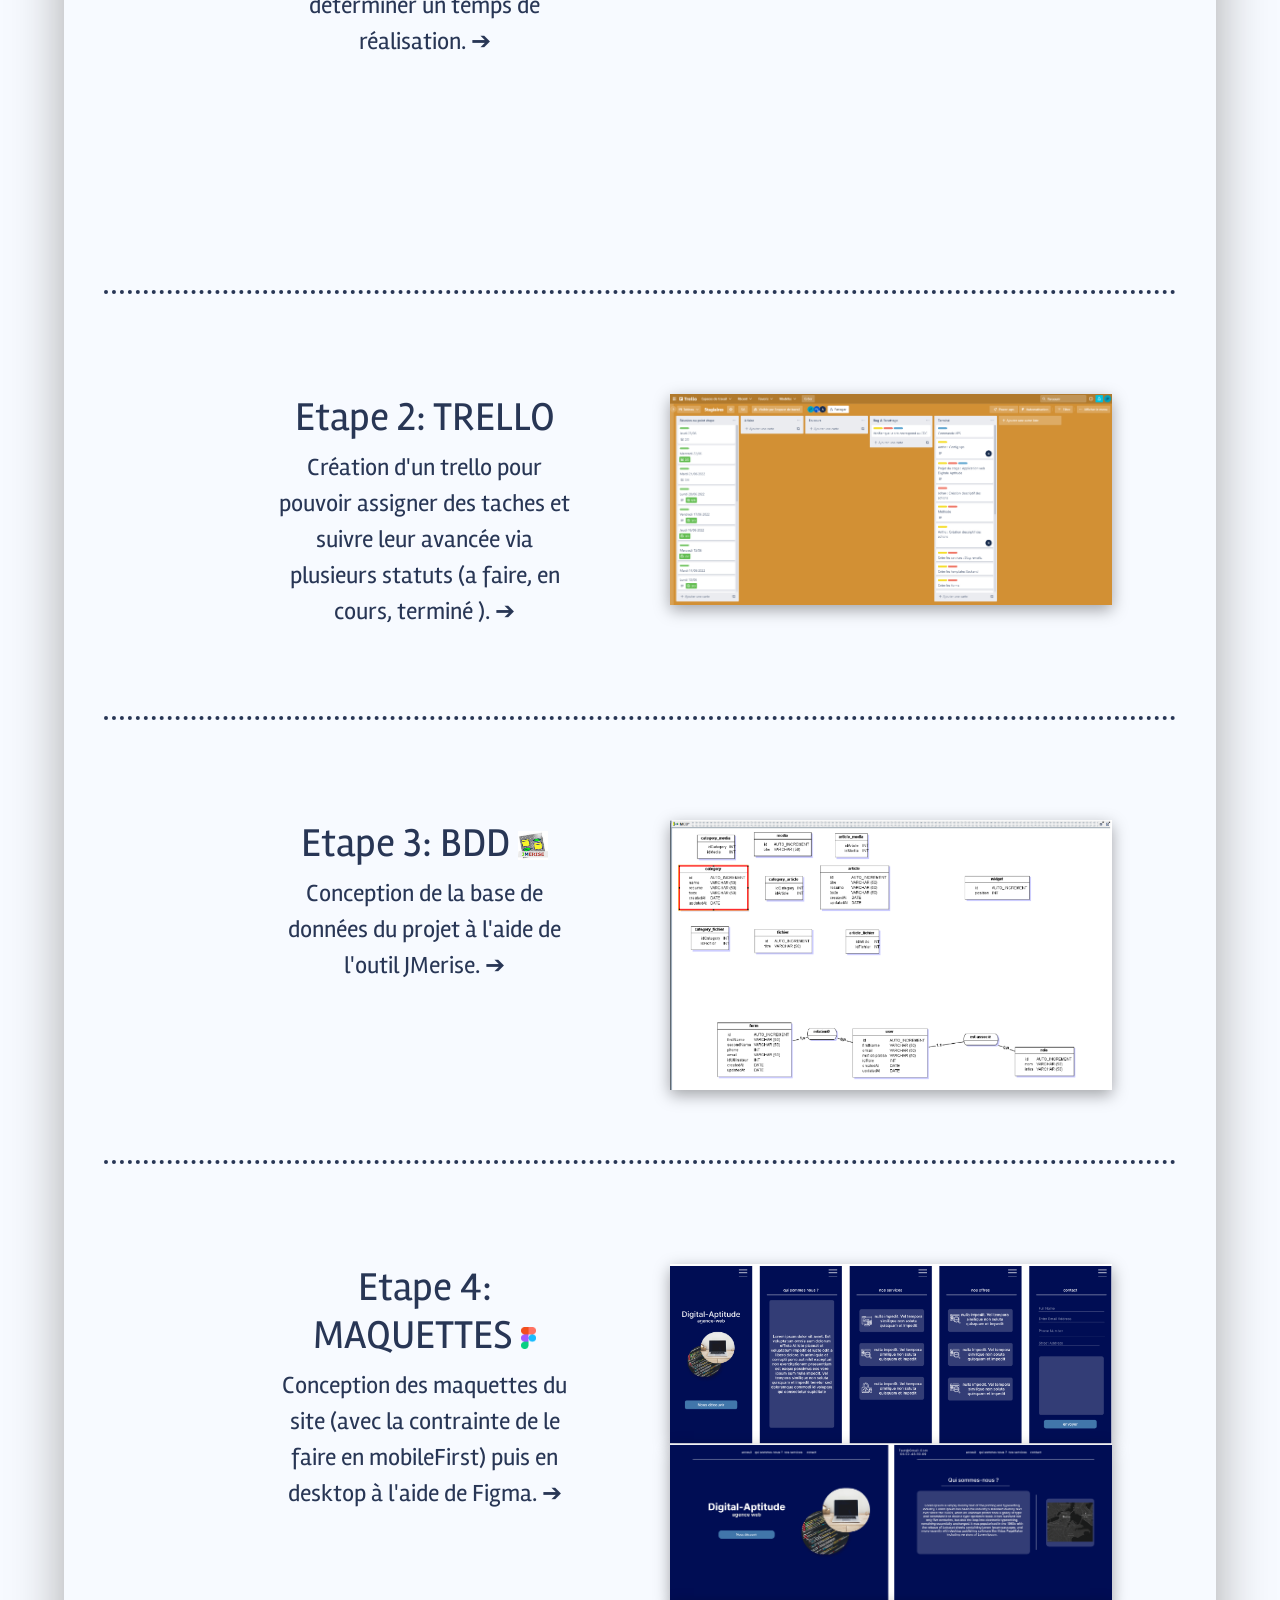
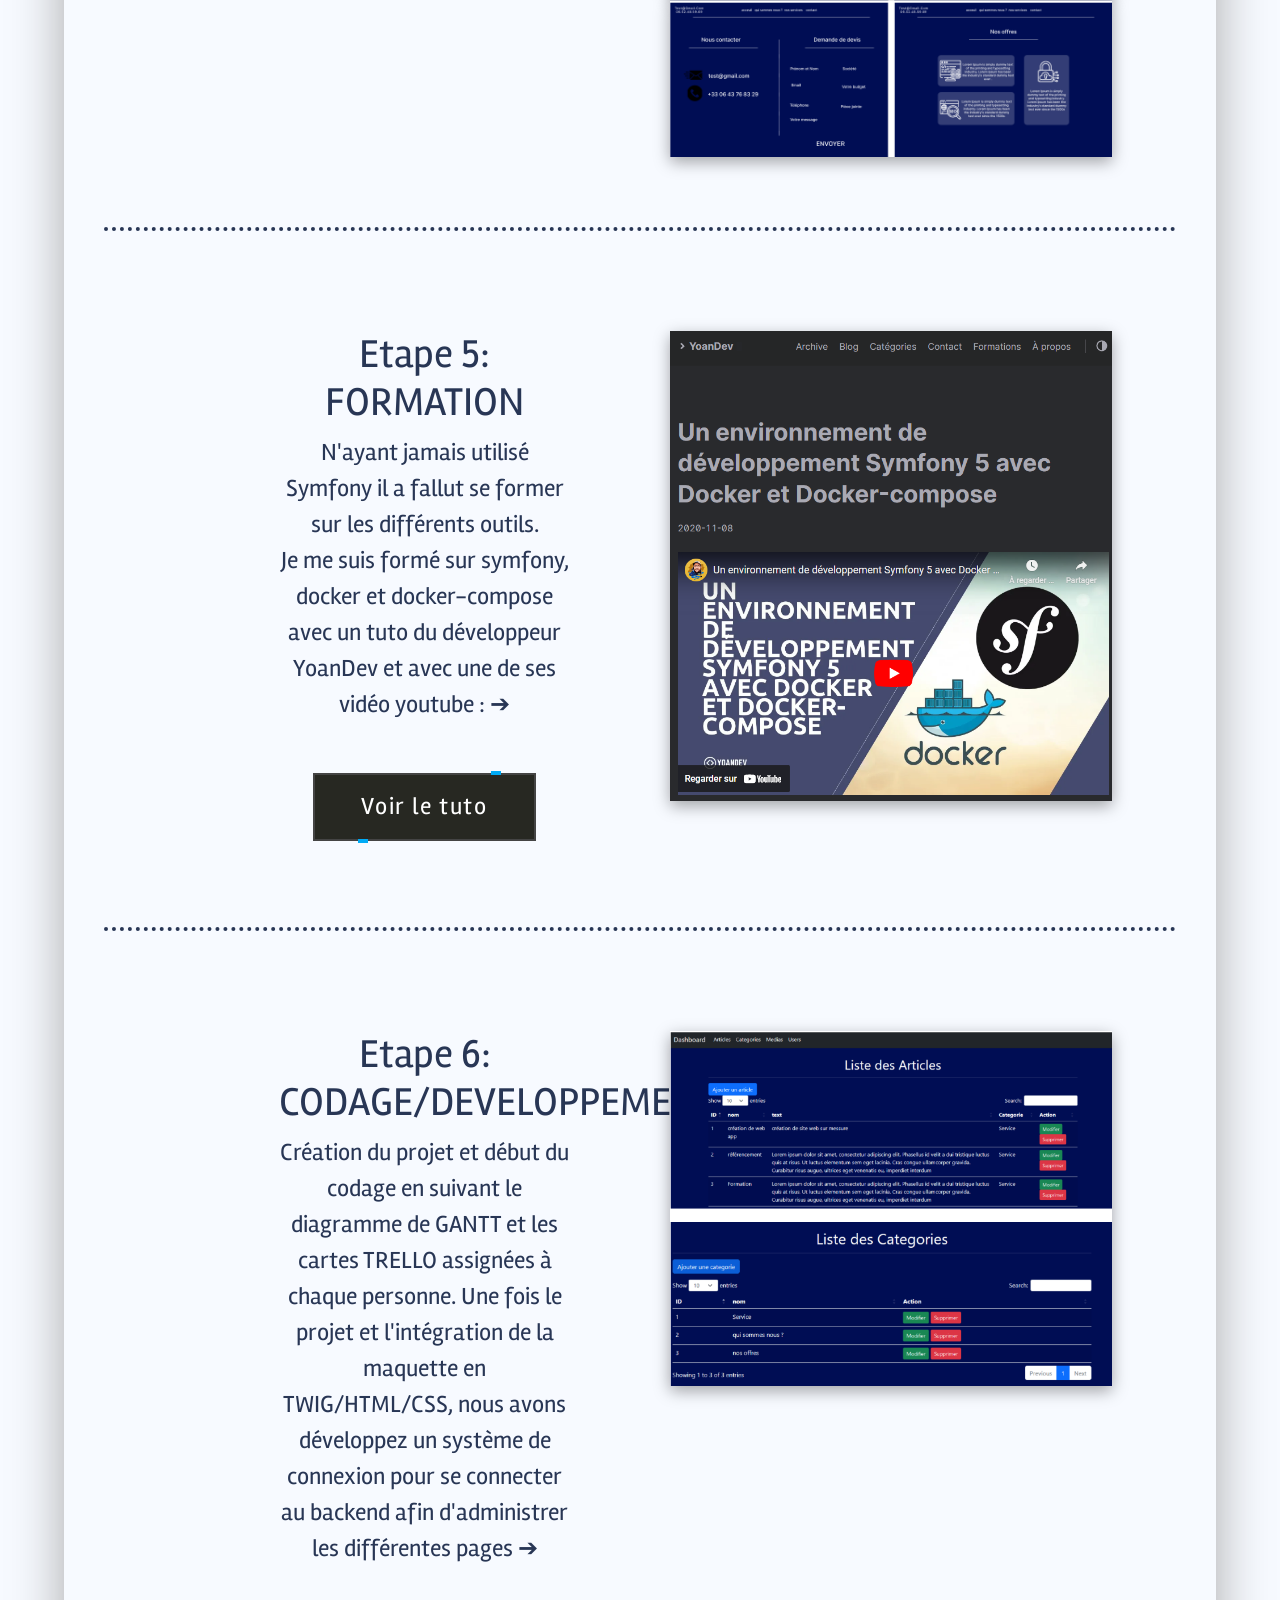
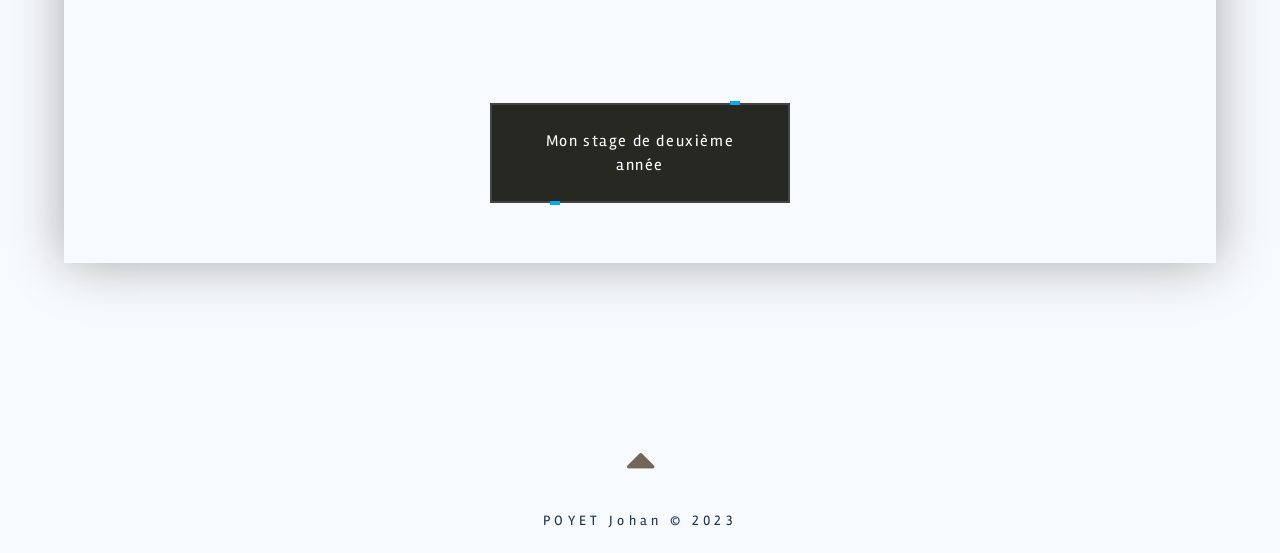
==== commit dc1280b5: "Add files via upload" ====
--- a/1ere_annee.html
+++ b/1ere_annee.html
@@ -240,8 +240,8 @@
             <div style="text-align: center;">
                 <a href="./2eme_annee.html">
                     <button class="btn-stage"
-                        style="--clr:#00ABF6; margin-top: 50px; width: 300px; height: 100px;"><span>Ma deuxième
-                            année de stage</span><i></i></button></a>
+                        style="--clr:#00ABF6; margin-top: 50px; width: 300px; height: 100px;"><span>Mon stage de
+                            deuxième année</span><i></i></button></a>
             </div>
         </div>
         </div>
--- a/style.css
+++ b/style.css
@@ -45,7 +45,7 @@
 header {
   text-align: center;
   height: 100vh;
-  background: url(media/Sans\ titre.jpg) no-repeat fixed 50% 50%;
+  background: url(./media/Sans\ titre.jpg) no-repeat fixed 50% 50%;
   background-size: cover;
 }
 
@@ -107,15 +107,37 @@
 
 .btn-cv a {
   padding: 20px 80px;
-  border: 1px solid #b3aca7;
+  border: 1px solid #283655;
   width: 300px;
+  border-radius: 0px;
 }
 
 .btn-cv:hover a {
-  background: #b3aca7;
+  background: #283655;
   color: #e2dedb;
-  transition: all 0.3s ease-in-out;
+  transition: all 0.6s ease-in-out;
   text-decoration: none;
+  border-radius: 20px;
+}
+
+.btn-hobbies {
+  margin-top: 45px;
+  text-align: center;
+
+}
+
+.btn-hobbies a {
+  padding: 20px 80px;
+  border: 1px solid #283655;
+  width: 300px;
+}
+
+.btn-hobbies:hover a {
+  background: #283655;
+  color: #e2dedb;
+  transition: all 0.6s ease-in-out;
+  text-decoration: none;
+  border-radius: 20px;
 }
 
 /* ***************************************languages************************************* */
@@ -460,6 +482,14 @@
 } */
 .wrap {
   padding: 10px 20px 300px 0px;
+  height: 100%;
+  display: flex;
+  align-items: center;
+  justify-content: center;
+}
+
+.wrap1 {
+  padding: 0px;
   height: 100%;
   display: flex;
   align-items: center;
@@ -780,7 +810,7 @@
   margin: 100px 5% 0 5%;
   padding: 40px 40px 60px 40px;
   box-shadow: 0px 0px 50px #a8a8a9;
-  background: url(media/Image.png) no-repeat fixed 50% 50%;
+  background: url(./media/Image.png) no-repeat fixed 50% 50%;
 
 }
 
@@ -858,7 +888,7 @@
   top: -2px;
   border: 2px solid var(--clr);
   background: #272822;
-  transition: 0.2s;
+  transition: 0.3s;
 }
 
 button:hover i::before {
@@ -876,7 +906,7 @@
   bottom: -2px;
   border: 2px solid var(--clr);
   background: #272822;
-  transition: 0.2s;
+  transition: 0.3s;
 }
 
 button:hover i::after {
@@ -915,7 +945,7 @@
 
 /* *******************************************************************************VEILLE************************************************************************************ */
 #veille {
-  background: url(media/veille.png) no-repeat fixed 50% 50%;
+  background: url(./media/veille.png) no-repeat fixed 50% 50%;
   margin: 100px 5% 0 5%;
   padding: 40px 10px 60px 40px;
   box-shadow: 0px 0px 50px #a8a8a9;
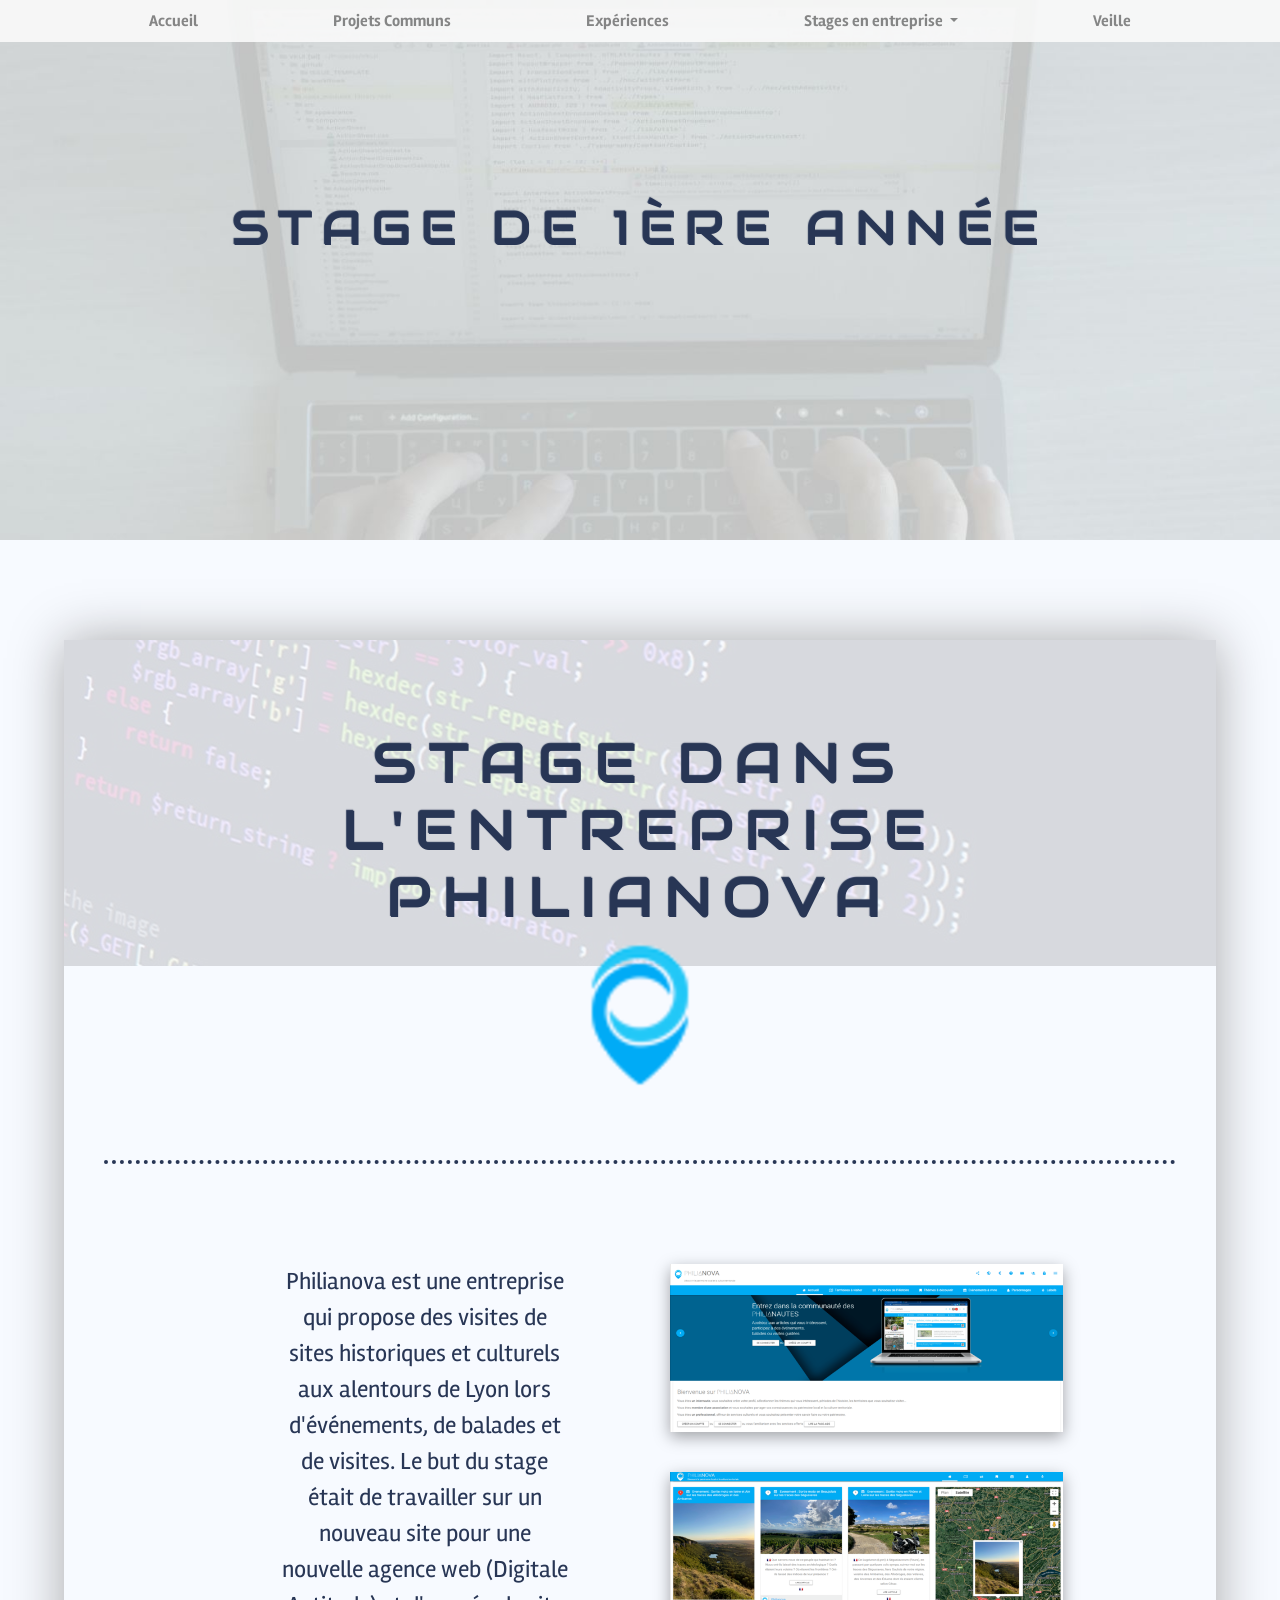
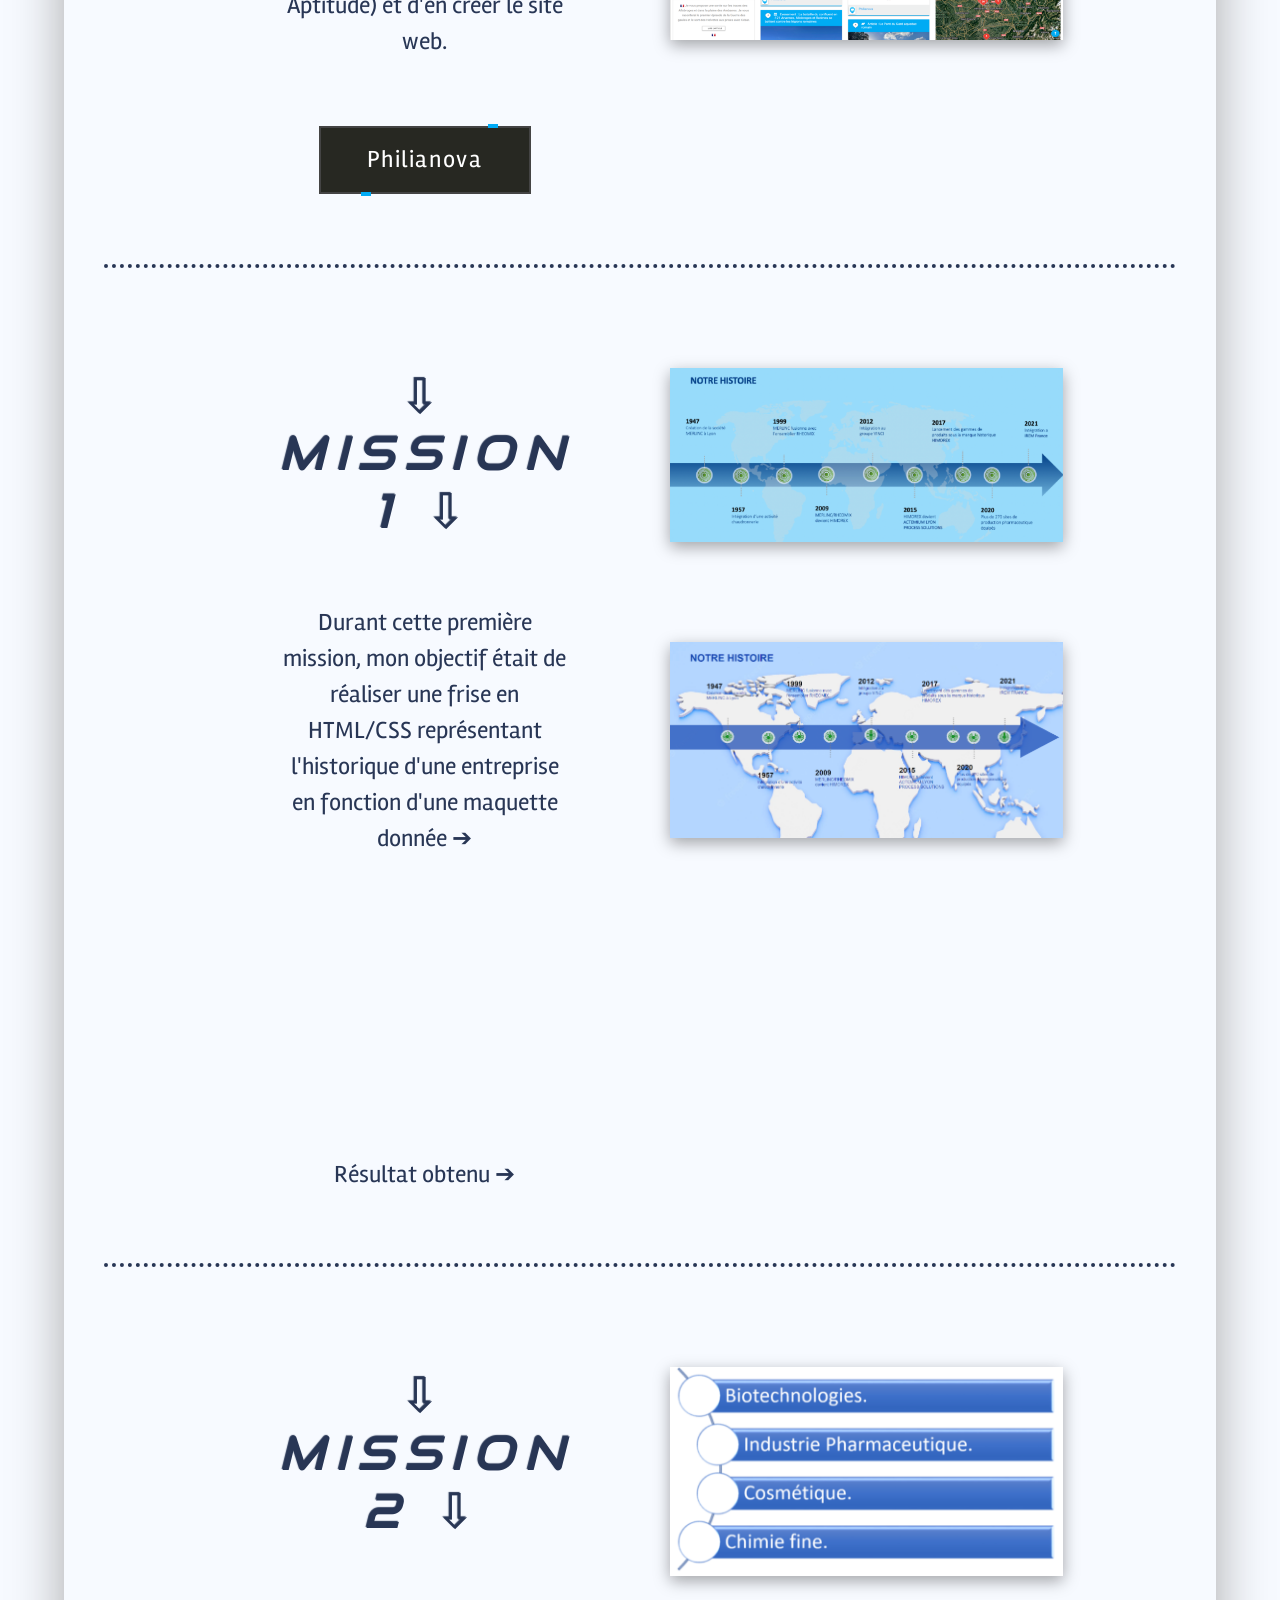
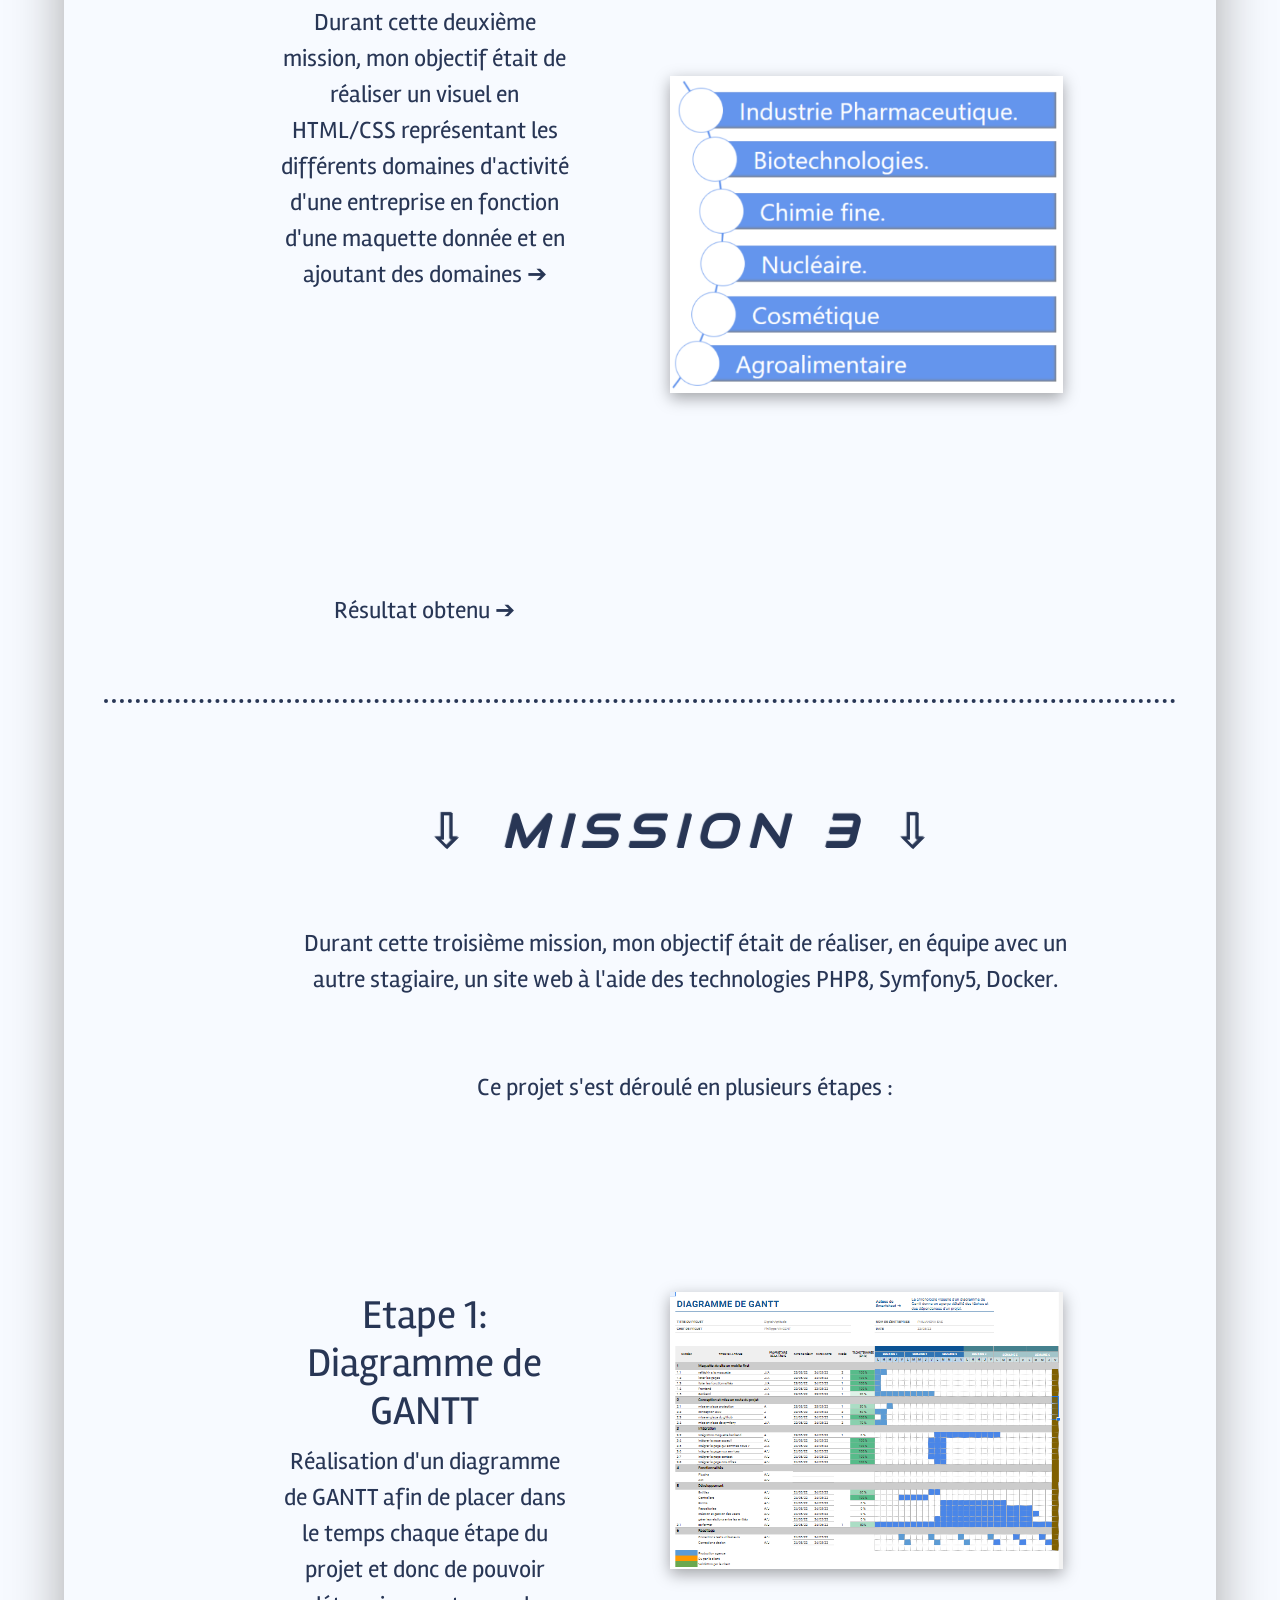
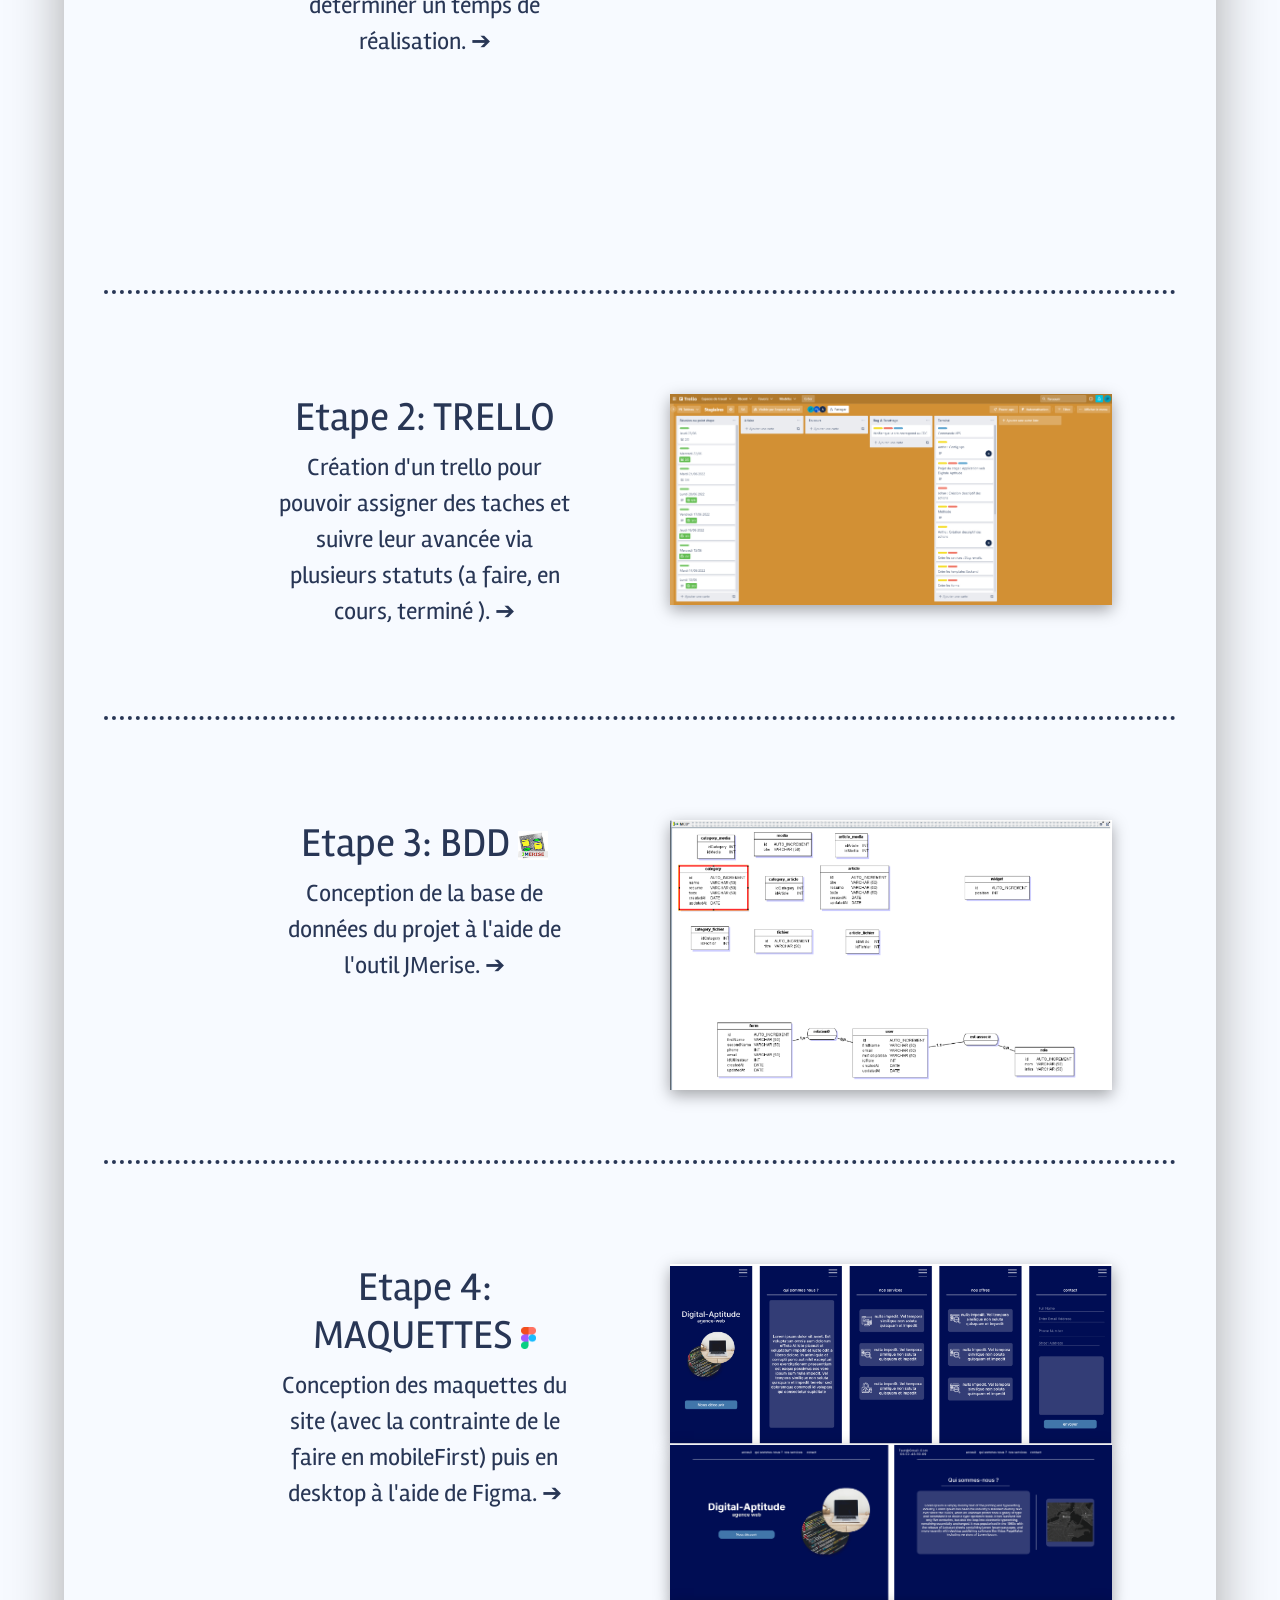
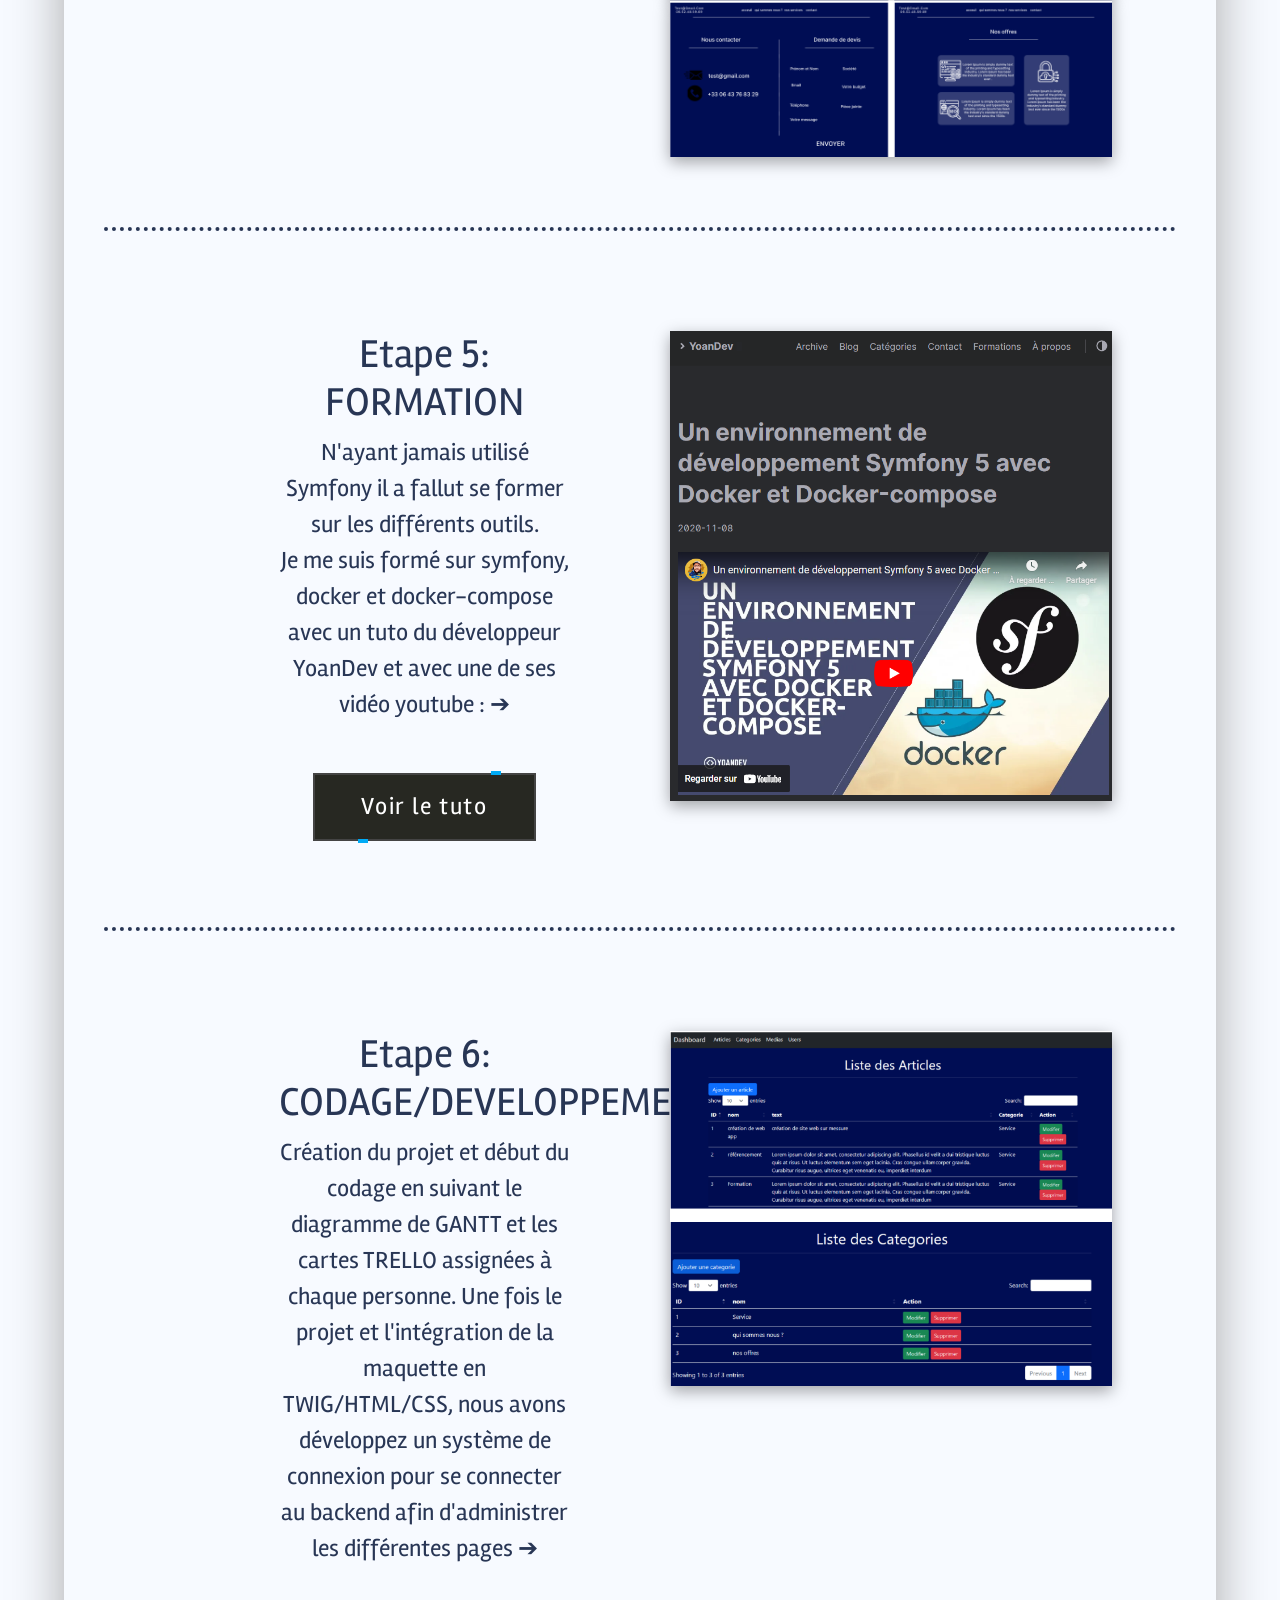
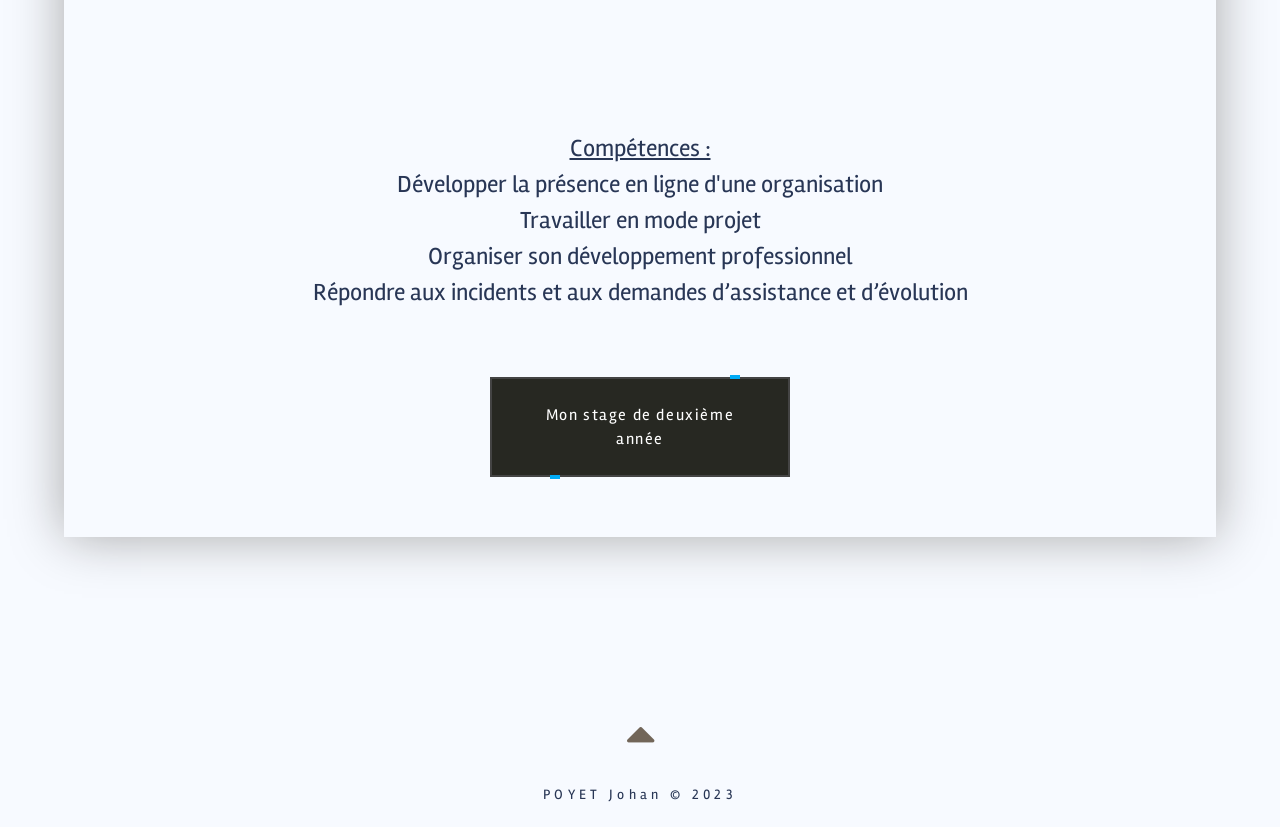
==== commit 59655499: "Add files via upload" ====
--- a/1ere_annee.html
+++ b/1ere_annee.html
@@ -237,6 +237,11 @@
 
                 </div>
             </div>
+            <br><br>
+            <p class="txt-portfolio" style="text-align: center;"><U>Compétences :</U> <br>Développer la présence en
+                ligne d'une
+                organisation<br>Travailler en mode projet<br>Organiser son développement professionnel<br>Répondre aux
+                incidents et aux demandes d’assistance et d’évolution</p>
             <div style="text-align: center;">
                 <a href="./2eme_annee.html">
                     <button class="btn-stage"
